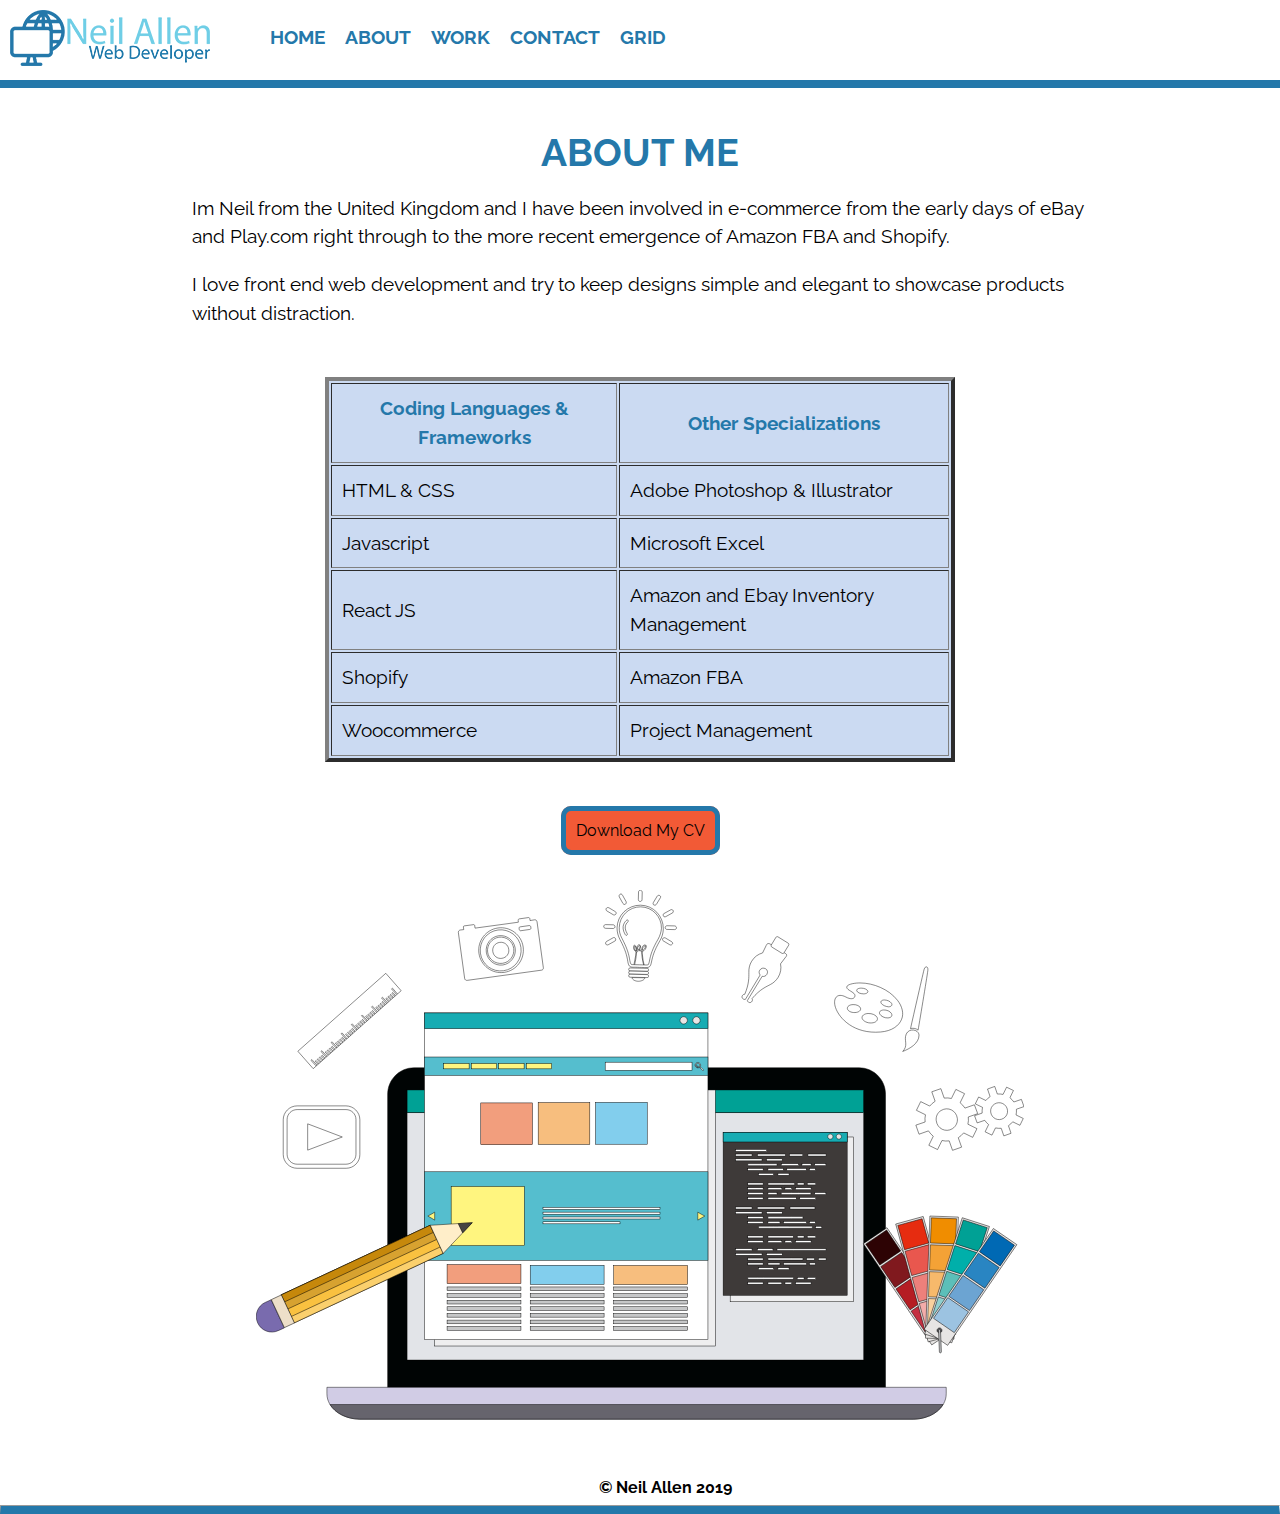
==== about.html @ 9dfbb371 "Initial commit" ====
<!DOCTYPE html>
<html lang="en">

<head>
    <meta charset="UTF-8" />
    <meta name="viewport" content="width=device-width, initial-scale=1.0" />
    <meta http-equiv="X-UA-Compatible" content="ie=edge" />
    <link rel="icon" type="image/png" href="img/favicon-32x32.png" sizes="32x32" />
    <link rel="stylesheet" href="css/normalize.css">
    <link rel="stylesheet" href="css/animate.css">
    <link href="https://fonts.googleapis.com/css?family=Raleway" rel="stylesheet">
    <link rel="stylesheet" href="https://use.fontawesome.com/releases/v5.8.1/css/all.css" integrity="sha384-50oBUHEmvpQ+1lW4y57PTFmhCaXp0ML5d60M1M7uH2+nqUivzIebhndOJK28anvf" crossorigin="anonymous">
    <!-- <link rel="stylesheet" href="css/style2.css"> -->
    <link rel="stylesheet" href="css/style.production.css">
    <link rel="stylesheet" href="css/responsive.css">
    <link rel="stylesheet" href="css/animations.css">
    <title>Neil Allen Web Developer</title>
</head>

<body>
    <header>
        <nav class="navbar">
            <a role="link" href="index.html">
                <!-- ADD LOGO HERE-->
                <img id="logo" src="img/logo.png" alt="logo showing Neil Allen Web Developer in Text">
            </a>
            <ul class="container" role="menubar">
                <li role="presentation" class="right-nav"><a role="link" href="index.html">Home</a></li>
                <li role="presentation" class="right-nav"><a role="link" href="about.html">About</a></li>
                <li role="presentation" class="right-nav"><a role="link" href="work.html">Work</a></li>
                <li role="presentation" class="right-nav"><a role="link" href="contact.html">Contact</a></li>
                <li role="presentation" class="right-nav"><a role="link" href="grid.html">Grid</a></li> 
            </ul>
        </nav>
    </header>
    <main>
        <div class="about">
            <h1 class="animated jackInTheBox">ABOUT ME</h1>
            <p>Im Neil from the United Kingdom and I have been involved in e-commerce from the early days of eBay and Play.com right through to the more recent emergence of Amazon FBA and Shopify.</p>
            <p>I love front end web development and try to keep designs simple and elegant to showcase products without distraction.</p>
        </div>
        </div>
        <div class="skillList">
            <div class="table animated fadeInRight">
                <table width="50%" cellspacing="2" cellpadding="10px" border="4" align="center" bgcolor="#cbdaf2">
                    <thead>
                        <tr>
                            <th>Coding Languages & Frameworks</th>
                            <th>Other Specializations</th>
                        </tr>
                    </thead>
                    <tbody>
                        <tr>
                            <td>HTML & CSS</td>
                            <td>Adobe Photoshop & Illustrator</td>
                        </tr>
                        <tr>
                            <td>Javascript</td>
                            <td>Microsoft Excel</td>
                        </tr>
                        <tr>
                            <td>React JS</td>
                            <td>Amazon and Ebay Inventory Management</td>
                        </tr>
                        <tr>
                            <td>Shopify</td>
                            <td> Amazon FBA </td>
                        </tr>
                        <tr>
                            <td>Woocommerce</td>
                            <td>Project Management</td>
                        </tr>
                    </tbody>
                </table>
            </div>
            <div class="pdf">
                <a href="files/cv.pdf" class="button" download> Download My CV</a>
            </div>
            <?xml version="1.0" encoding="utf-8"?>
            <div class="animation-graphic">
                <!-- Generator: Adobe Illustrator 22.1.0, SVG Export Plug-In . SVG Version: 6.00 Build 0)  -->
                <svg version="1.1" xmlns="http://www.w3.org/2000/svg" xmlns:xlink="http://www.w3.org/1999/xlink" x="0px" y="0px" viewBox="0 0 414.8 291" style="enable-background:new 0 0 414.8 291;" xml:space="preserve">
                    <style type="text/css">
                    .st0 {
                        display: none;
                    }

                    .st1 {
                        fill-rule: evenodd;
                        clip-rule: evenodd;
                        fill: #000404;
                        stroke: #000000;
                        stroke-width: 0.25;
                        stroke-miterlimit: 10;
                    }

                    .st2 {
                        fill-rule: evenodd;
                        clip-rule: evenodd;
                        fill: #D1CCE5;
                        stroke: #000000;
                        stroke-width: 0.25;
                        stroke-miterlimit: 10;
                    }

                    .st3 {
                        fill-rule: evenodd;
                        clip-rule: evenodd;
                        fill: #E2E4E8;
                        stroke: #000000;
                        stroke-width: 0.25;
                        stroke-miterlimit: 10;
                    }

                    .st4 {
                        fill-rule: evenodd;
                        clip-rule: evenodd;
                        fill: #EEEEEF;
                        stroke: #000000;
                        stroke-width: 0.25;
                        stroke-miterlimit: 10;
                    }

                    .st5 {
                        fill-rule: evenodd;
                        clip-rule: evenodd;
                        fill: #00A195;
                        stroke: #000000;
                        stroke-width: 0.25;
                        stroke-miterlimit: 10;
                    }

                    .st6 {
                        fill-rule: evenodd;
                        clip-rule: evenodd;
                        fill: #535671;
                        stroke: #000000;
                        stroke-width: 0.25;
                        stroke-miterlimit: 10;
                    }

                    .st7 {
                        fill-rule: evenodd;
                        clip-rule: evenodd;
                        fill: #66646D;
                        stroke: #000000;
                        stroke-width: 0.25;
                        stroke-miterlimit: 10;
                    }

                    .st8 {
                        fill-rule: evenodd;
                        clip-rule: evenodd;
                        fill: #3E3A39;
                        stroke: #000000;
                        stroke-width: 0.25;
                        stroke-miterlimit: 10;
                    }

                    .st9 {
                        fill-rule: evenodd;
                        clip-rule: evenodd;
                        fill: #FFFFFF;
                        stroke: #000000;
                        stroke-width: 0.25;
                        stroke-miterlimit: 10;
                    }

                    .st10 {
                        fill-rule: evenodd;
                        clip-rule: evenodd;
                        fill: #17ACB3;
                        stroke: #000000;
                        stroke-width: 0.25;
                        stroke-miterlimit: 10;
                    }

                    .st11 {
                        fill-rule: evenodd;
                        clip-rule: evenodd;
                        fill: #E7E5E4;
                        stroke: #000000;
                        stroke-width: 0.25;
                        stroke-miterlimit: 10;
                    }

                    .st12 {
                        fill-rule: evenodd;
                        clip-rule: evenodd;
                        fill: #55BECE;
                        stroke: #000000;
                        stroke-width: 0.25;
                        stroke-miterlimit: 10;
                    }

                    .st13 {
                        fill-rule: evenodd;
                        clip-rule: evenodd;
                        fill: #FFF57F;
                        stroke: #000000;
                        stroke-width: 0.25;
                        stroke-miterlimit: 10;
                    }

                    .st14 {
                        fill-rule: evenodd;
                        clip-rule: evenodd;
                        fill: #F29E7D;
                        stroke: #000000;
                        stroke-width: 0.25;
                        stroke-miterlimit: 10;
                    }

                    .st15 {
                        fill-rule: evenodd;
                        clip-rule: evenodd;
                        fill: #F7BE7E;
                        stroke: #000000;
                        stroke-width: 0.25;
                        stroke-miterlimit: 10;
                    }

                    .st16 {
                        fill-rule: evenodd;
                        clip-rule: evenodd;
                        fill: #82CEED;
                        stroke: #000000;
                        stroke-width: 0.25;
                        stroke-miterlimit: 10;
                    }

                    .st17 {
                        fill-rule: evenodd;
                        clip-rule: evenodd;
                        fill: #C6C7C8;
                        stroke: #000000;
                        stroke-width: 0.25;
                        stroke-miterlimit: 10;
                    }

                    .st18 {
                        fill-rule: evenodd;
                        clip-rule: evenodd;
                        fill: #C42F41;
                        stroke: #000000;
                        stroke-width: 0.25;
                        stroke-miterlimit: 10;
                    }

                    .st19 {
                        fill-rule: evenodd;
                        clip-rule: evenodd;
                        fill: #B51D23;
                        stroke: #000000;
                        stroke-width: 0.25;
                        stroke-miterlimit: 10;
                    }

                    .st20 {
                        fill-rule: evenodd;
                        clip-rule: evenodd;
                        fill: #80191E;
                        stroke: #000000;
                        stroke-width: 0.25;
                        stroke-miterlimit: 10;
                    }

                    .st21 {
                        fill-rule: evenodd;
                        clip-rule: evenodd;
                        fill: #2D0304;
                        stroke: #000000;
                        stroke-width: 0.25;
                        stroke-miterlimit: 10;
                    }

                    .st22 {
                        fill-rule: evenodd;
                        clip-rule: evenodd;
                        fill: #F3ACA9;
                        stroke: #000000;
                        stroke-width: 0.25;
                        stroke-miterlimit: 10;
                    }

                    .st23 {
                        fill-rule: evenodd;
                        clip-rule: evenodd;
                        fill: #ED807B;
                        stroke: #000000;
                        stroke-width: 0.25;
                        stroke-miterlimit: 10;
                    }

                    .st24 {
                        fill-rule: evenodd;
                        clip-rule: evenodd;
                        fill: #E9574E;
                        stroke: #000000;
                        stroke-width: 0.25;
                        stroke-miterlimit: 10;
                    }

                    .st25 {
                        fill-rule: evenodd;
                        clip-rule: evenodd;
                        fill: #E62C10;
                        stroke: #000000;
                        stroke-width: 0.25;
                        stroke-miterlimit: 10;
                    }

                    .st26 {
                        fill-rule: evenodd;
                        clip-rule: evenodd;
                        fill: #F9D19E;
                        stroke: #000000;
                        stroke-width: 0.25;
                        stroke-miterlimit: 10;
                    }

                    .st27 {
                        fill-rule: evenodd;
                        clip-rule: evenodd;
                        fill: #F7B96B;
                        stroke: #000000;
                        stroke-width: 0.25;
                        stroke-miterlimit: 10;
                    }

                    .st28 {
                        fill-rule: evenodd;
                        clip-rule: evenodd;
                        fill: #F4A236;
                        stroke: #000000;
                        stroke-width: 0.25;
                        stroke-miterlimit: 10;
                    }

                    .st29 {
                        fill-rule: evenodd;
                        clip-rule: evenodd;
                        fill: #F08D00;
                        stroke: #000000;
                        stroke-width: 0.25;
                        stroke-miterlimit: 10;
                    }

                    .st30 {
                        fill-rule: evenodd;
                        clip-rule: evenodd;
                        fill: #90D0D0;
                        stroke: #000000;
                        stroke-width: 0.25;
                        stroke-miterlimit: 10;
                    }

                    .st31 {
                        fill-rule: evenodd;
                        clip-rule: evenodd;
                        fill: #5CBFB9;
                        stroke: #000000;
                        stroke-width: 0.25;
                        stroke-miterlimit: 10;
                    }

                    .st32 {
                        fill-rule: evenodd;
                        clip-rule: evenodd;
                        fill: #00AFAA;
                        stroke: #000000;
                        stroke-width: 0.25;
                        stroke-miterlimit: 10;
                    }

                    .st33 {
                        fill-rule: evenodd;
                        clip-rule: evenodd;
                        fill: #9CC3E1;
                        stroke: #000000;
                        stroke-width: 0.25;
                        stroke-miterlimit: 10;
                    }

                    .st34 {
                        fill-rule: evenodd;
                        clip-rule: evenodd;
                        fill: #6CA4D2;
                        stroke: #000000;
                        stroke-width: 0.25;
                        stroke-miterlimit: 10;
                    }

                    .st35 {
                        fill-rule: evenodd;
                        clip-rule: evenodd;
                        fill: #2985C2;
                        stroke: #000000;
                        stroke-width: 0.25;
                        stroke-miterlimit: 10;
                    }

                    .st36 {
                        fill-rule: evenodd;
                        clip-rule: evenodd;
                        fill: #0069B4;
                        stroke: #000000;
                        stroke-width: 0.25;
                        stroke-miterlimit: 10;
                    }

                    .st37 {
                        fill-rule: evenodd;
                        clip-rule: evenodd;
                        fill: #505054;
                        stroke: #000000;
                        stroke-width: 0.25;
                        stroke-miterlimit: 10;
                    }

                    .st38 {
                        fill-rule: evenodd;
                        clip-rule: evenodd;
                        fill: #B9BABC;
                        stroke: #000000;
                        stroke-width: 0.25;
                        stroke-miterlimit: 10;
                    }

                    .st39 {
                        fill-rule: evenodd;
                        clip-rule: evenodd;
                        fill: #F9C140;
                        stroke: #000000;
                        stroke-width: 0.25;
                        stroke-miterlimit: 10;
                    }

                    .st40 {
                        fill-rule: evenodd;
                        clip-rule: evenodd;
                        fill: #FBD06D;
                        stroke: #000000;
                        stroke-width: 0.25;
                        stroke-miterlimit: 10;
                    }

                    .st41 {
                        fill-rule: evenodd;
                        clip-rule: evenodd;
                        fill: #D7A230;
                        stroke: #000000;
                        stroke-width: 0.25;
                        stroke-miterlimit: 10;
                    }

                    .st42 {
                        fill-rule: evenodd;
                        clip-rule: evenodd;
                        fill: #C6880B;
                        stroke: #000000;
                        stroke-width: 0.25;
                        stroke-miterlimit: 10;
                    }

                    .st43 {
                        fill-rule: evenodd;
                        clip-rule: evenodd;
                        fill: #FFEEC9;
                        stroke: #000000;
                        stroke-width: 0.25;
                        stroke-miterlimit: 10;
                    }

                    .st44 {
                        fill-rule: evenodd;
                        clip-rule: evenodd;
                        fill: #464442;
                        stroke: #000000;
                        stroke-width: 0.25;
                        stroke-miterlimit: 10;
                    }

                    .st45 {
                        fill-rule: evenodd;
                        clip-rule: evenodd;
                        fill: #796BAE;
                        stroke: #000000;
                        stroke-width: 0.25;
                        stroke-miterlimit: 10;
                    }

                    .st46 {
                        fill-rule: evenodd;
                        clip-rule: evenodd;
                        fill: #EDDFC9;
                        stroke: #000000;
                        stroke-width: 0.25;
                        stroke-miterlimit: 10;
                    }
                    </style>
                    <g id="BACKGROUND" class="st0">
                    </g>
                    <g id="OBJECTS">
                        <g>
                            <path class="st1" d="M340,269.7c0,7.9-6.4,14.3-14.3,14.3H85.4c-7.9,0-14.3-6.4-14.3-14.3V110.3c0-7.9,6.4-14.3,14.3-14.3h240.3
            c7.9,0,14.3,6.4,14.3,14.3V269.7z" />
                            <path class="st2" d="M38.3,268.6v3.5c0,7.6,8,13.7,17.8,13.7H355c9.8,0,17.8-6.1,17.8-13.7v-3.5H38.3z" />
                            <polygon class="st3" points="81.6,108 81.6,253.9 328.2,253.9 328.2,120.2 81.6,120.2         " />
                            <rect x="256.1" y="133.4" class="st4" width="66.7" height="89" />
                            <rect x="81.6" y="108" class="st5" width="246.6" height="12.2" />
                            <rect x="96.5" y="108" class="st4" width="151.6" height="138.3" />
                            <path class="st6" d="M56,290.9L56,290.9L56,290.9L56,290.9L56,290.9L56,290.9z" />
                            <path class="st7" d="M371.1,277.9H40c2.8,4.6,8.9,7.8,16,7.9h0c0,0,0.1,0,0.1,0H355c0,0,0,0,0,0c0,0,0,0,0.1,0c0,0,0,0,0,0
            c0,0,0,0,0,0c0,0,0,0,0.1,0c0,0,0,0,0,0c0,0,0,0,0,0c0,0,0,0,0,0c3,0,5.7-0.6,8.2-1.7c0,0,0,0,0,0c0,0,0,0,0,0c0,0,0,0,0,0
            c0,0,0.1,0,0.1,0c0,0,0,0,0,0c0,0,0,0,0,0c0,0,0,0,0,0c0,0,0,0,0,0c0,0,0,0,0.1,0c0,0,0,0,0,0c0,0,0,0,0.1,0c0,0,0,0,0,0
            C367,282.6,369.6,280.5,371.1,277.9z" />
                            <rect x="252.3" y="130.9" class="st8" width="67" height="88" />
                            <g id="code">
                                <rect id="code76" x="259" y="140.1" class="st9" width="16.8" height="1.1" />
                                <rect id="code75" x="259" y="142.6" class="st9" width="8.9" height="1.1" />
                                <rect id="code74" x="259" y="145.2" class="st9" width="14.3" height="1.1" />
                                <rect id="code73" x="265.6" y="150.4" class="st9" width="8.3" height="1.1" />
                                <rect id="code72" x="271.4" y="153" class="st9" width="8.1" height="1.1" />
                                <rect id="code71" x="270.8" y="142.6" class="st9" width="15.1" height="1.1" />
                                <rect id="code70" x="288.1" y="142.6" class="st9" width="7.2" height="1.1" />
                                <rect id="code69" x="298.1" y="142.6" class="st9" width="9.8" height="1.1" />
                                <rect id="code68" x="275.7" y="145.2" class="st9" width="8.5" height="1.1" />
                                <polygon id="code67" class="st9" points="274,147.8 272.4,147.8 265.6,147.8 265.6,148.9 272.4,148.9 274,148.9 281.4,148.9 
                281.4,147.8             " />
                                <rect id="code66" x="276.5" y="150.4" class="st9" width="8.3" height="1.1" />
                                <rect id="code65" x="283.7" y="147.8" class="st9" width="9.3" height="1.1" />
                                <rect id="code64" x="294.9" y="147.8" class="st9" width="4.9" height="1.1" />
                                <rect id="code63" x="301.8" y="147.8" class="st9" width="6" height="1.1" />
                                <rect id="code62" x="286.7" y="150.4" class="st9" width="10.5" height="1.1" />
                                <rect id="code61" x="298.9" y="150.4" class="st9" width="3.2" height="1.1" />
                                <rect id="code60" x="281.9" y="153" class="st9" width="6" height="1.1" />
                                <rect id="code59" x="265.6" y="158.2" class="st9" width="8.3" height="1.1" />
                                <rect id="code58" x="265.6" y="160.8" class="st9" width="8.3" height="1.1" />
                                <rect id="code57" x="276.5" y="160.8" class="st9" width="7.5" height="1.1" />
                                <polygon id="code56" class="st9" points="284.9,158.2 283.7,158.2 276.5,158.2 276.5,159.3 283.7,159.3 284.9,159.3 290.9,159.3 
                290.9,158.2             " />
                                <rect id="code55" x="292.3" y="158.2" class="st9" width="3.7" height="1.1" />
                                <rect id="code54" x="297.7" y="158.2" class="st9" width="4.6" height="1.1" />
                                <rect id="code53" x="291.4" y="160.8" class="st9" width="8.4" height="1.1" />
                                <rect id="code52" x="265.6" y="163.4" class="st9" width="8.3" height="1.1" />
                                <rect id="code51" x="265.6" y="166" class="st9" width="8.3" height="1.1" />
                                <rect id="code50" x="276.5" y="163.4" class="st9" width="4.9" height="1.1" />
                                <rect id="code49" x="276.5" y="166" class="st9" width="15.3" height="1.1" />
                                <polygon id="code48" class="st9" points="293,163.4 289.2,163.4 283.7,163.4 283.7,164.5 289.2,164.5 293,164.5 299.7,164.5 
                299.7,163.4             " />
                                <rect id="code47" x="301.8" y="163.4" class="st9" width="6" height="1.1" />
                                <rect id="code46" x="293.7" y="166" class="st9" width="8.6" height="1.1" />
                                <rect id="code45" x="285.7" y="160.8" class="st9" width="3.6" height="1.1" />
                                <rect id="code44" x="259" y="171.2" class="st9" width="8.9" height="1.1" />
                                <rect id="code43" x="259" y="173.8" class="st9" width="14.3" height="1.1" />
                                <rect id="code42" x="265.6" y="176.4" class="st9" width="8.3" height="1.1" />
                                <rect id="code41" x="265.6" y="179" class="st9" width="8.3" height="1.1" />
                                <polygon id="code40" class="st9" points="283,171.2 281.4,171.2 270.8,171.2 270.8,172.3 281.4,172.3 283,172.3 285.6,172.3 
                285.6,171.2             " />
                                <rect id="code39" x="288.4" y="171.2" class="st9" width="13.5" height="1.1" />
                                <rect id="code38" x="275.7" y="173.8" class="st9" width="8.5" height="1.1" />
                                <rect id="code37" x="276.5" y="179" class="st9" width="6.5" height="1.1" />
                                <polygon id="code36" class="st9" points="289.4,176.4 288.4,176.4 276.5,176.4 276.5,177.5 288.4,177.5 289.4,177.5 295.4,177.5 
                295.4,176.4             " />
                                <rect id="code35" x="284.9" y="179" class="st9" width="12.4" height="1.1" />
                                <rect id="code34" x="298.9" y="179" class="st9" width="3.2" height="1.1" />
                                <rect id="code33" x="281.9" y="181.6" class="st9" width="6" height="1.1" />
                                <polygon id="code32" class="st9" points="279.6,181.6 277.4,181.6 271.4,181.6 271.4,182.7 277.4,182.7 279.6,182.7 300.5,182.7 
                300.5,181.6             " />
                                <rect id="code31" x="302.2" y="181.6" class="st9" width="3.4" height="1.1" />
                                <rect id="code30" x="265.6" y="186.8" class="st9" width="8.3" height="1.1" />
                                <rect id="code29" x="265.6" y="189.4" class="st9" width="8.3" height="1.1" />
                                <rect id="code28" x="276.5" y="186.8" class="st9" width="13.7" height="1.1" />
                                <rect id="code27" x="276.5" y="189.4" class="st9" width="7.5" height="1.1" />
                                <rect id="code26" x="292.3" y="186.8" class="st9" width="3.7" height="1.1" />
                                <rect id="code25" x="297.7" y="186.8" class="st9" width="4.6" height="1.1" />
                                <rect id="code24" x="291.4" y="189.4" class="st9" width="8.4" height="1.1" />
                                <rect id="code23" x="285.7" y="189.4" class="st9" width="3.6" height="1.1" />
                                <rect id="code22" x="259" y="193.7" class="st9" width="8.9" height="1.1" />
                                <rect id="code21" x="259" y="196.2" class="st9" width="14.3" height="1.1" />
                                <rect id="code20" x="265.6" y="198.8" class="st9" width="8.3" height="1.1" />
                                <rect id="code19" x="265.6" y="201.4" class="st9" width="8.3" height="1.1" />
                                <rect id="code18" x="271.4" y="204" class="st9" width="8.1" height="1.1" />
                                <rect id="code17" x="270.8" y="193.7" class="st9" width="8.4" height="1.1" />
                                <polygon id="code16" class="st9" points="290.2,193.7 288.4,193.7 281.4,193.7 281.4,194.7 288.4,194.7 290.2,194.7 307.9,194.7 
                307.9,193.7             " />
                                <rect id="code15" x="275.7" y="196.2" class="st9" width="8.5" height="1.1" />
                                <rect id="code14" x="276.5" y="201.4" class="st9" width="6.5" height="1.1" />
                                <polygon id="code13" class="st9" points="289.2,198.8 288.4,198.8 276.5,198.8 276.5,199.9 288.4,199.9 289.2,199.9 295.4,199.9 
                295.4,198.8             " />
                                <rect id="code12" x="297.3" y="198.8" class="st9" width="4.3" height="1.1" />
                                <rect id="code11" x="303.7" y="198.8" class="st9" width="4.2" height="1.1" />
                                <rect id="code10" x="284.9" y="201.4" class="st9" width="12.4" height="1.1" />
                                <rect id="code9" x="298.9" y="201.4" class="st9" width="3.2" height="1.1" />
                                <rect id="code8" x="281.9" y="204" class="st9" width="6" height="1.1" />
                                <rect id="code7" x="265.6" y="211.8" class="st9" width="8.3" height="1.1" />
                                <polygon id="code6" class="st9" points="274,209.2 271,209.2 265.6,209.2 265.6,210.3 271,210.3 274,210.3 290.3,210.3 
                290.3,209.2             " />
                                <rect id="code5" x="276.5" y="211.8" class="st9" width="7.5" height="1.1" />
                                <rect id="code4" x="292.3" y="209.2" class="st9" width="3.7" height="1.1" />
                                <rect id="code3" x="297.7" y="209.2" class="st9" width="4.6" height="1.1" />
                                <rect id="code2" x="291.4" y="211.8" class="st9" width="8.4" height="1.1" />
                                <rect id="code1" x="285.7" y="211.8" class="st9" width="3.6" height="1.1" />
                            </g>
                            <rect x="252.3" y="130.9" class="st10" width="67" height="5.2" />
                            <path id="small-circle-2" class="st11" d="M316.2,133.2c0,0.8-0.6,1.4-1.4,1.4c-0.8,0-1.4-0.6-1.4-1.4c0-0.8,0.6-1.4,1.4-1.4
            C315.5,131.8,316.2,132.4,316.2,133.2z" />
                            <path id="small-circle-1" class="st11" d="M311.6,133.2c0,0.8-0.6,1.4-1.4,1.4c-0.8,0-1.4-0.6-1.4-1.4c0-0.8,0.6-1.4,1.4-1.4
            C311,131.8,311.6,132.4,311.6,133.2z" />
                            <g id="ui-page">
                                <rect x="91" y="66.4" class="st9" width="153.1" height="176.5" />
                                <rect x="91" y="66.4" class="st10" width="153.1" height="8.5" />
                                <path class="st11" d="M239.9,70.4c0,1.1-0.9,2-2,2c-1.1,0-2-0.9-2-2c0-1.1,0.9-2,2-2C238.9,68.4,239.9,69.3,239.9,70.4z" />
                                <path class="st11" d="M233,70.4c0,1.1-0.9,2-2,2c-1.1,0-2-0.9-2-2c0-1.1,0.9-2,2-2C232.1,68.4,233,69.3,233,70.4z" />
                                <rect x="91" y="90.2" class="st12" width="153.1" height="9.9" />
                                <rect x="188.6" y="93" class="st9" width="46.9" height="4.4" />
                                <g>
                                    <rect x="101.4" y="93.7" class="st13" width="13.7" height="2.9" />
                                    <rect x="116.3" y="93.7" class="st13" width="13.7" height="2.9" />
                                    <rect x="131.1" y="93.7" class="st13" width="13.7" height="2.9" />
                                    <rect x="146" y="93.7" class="st13" width="13.7" height="2.9" />
                                </g>
                                <rect x="121.4" y="115" class="st14" width="27.9" height="22.6" />
                                <path class="st9" d="M238.6,93.6c-0.6,0-1.1,0.5-1.1,1.1c0,0.6,0.5,1.1,1.1,1.1c0.6,0,1.1-0.5,1.1-1.1
                C239.7,94,239.2,93.6,238.6,93.6L238.6,93.6z M237.6,93.6L237.6,93.6c0.6-0.6,1.5-0.6,2.1,0c0.6,0.6,0.6,1.5,0,2
                c-0.6,0.6-1.5,0.6-2.1,0C237,95.1,237,94.2,237.6,93.6z" />
                                <path class="st9" d="M239.9,96.2l-0.3-0.3c0.1,0,0.1-0.1,0.2-0.1c0.1-0.1,0.1-0.1,0.2-0.2l0.3,0.3L239.9,96.2z" />
                                <path class="st9" d="M241.6,97.1c0.1,0.1,0.1,0.3,0,0.4c-0.1,0.1-0.3,0.1-0.4,0l-1.3-1.3l0.4-0.4L241.6,97.1z" />
                                <path class="st9" d="M238.5,95.5c0.1,0,0.2,0,0.3-0.1h0c0.1,0,0.1-0.1,0.1-0.1c0,0-0.1-0.1-0.1-0.1c-0.1,0-0.2,0-0.2,0
                c-0.2,0-0.4-0.1-0.5-0.3c0-0.1-0.1-0.1-0.1-0.1c0,0-0.1,0.1-0.1,0.1C238,95.4,238.2,95.5,238.5,95.5L238.5,95.5z" />
                                <rect x="152.4" y="114.8" class="st15" width="27.9" height="22.6" />
                                <rect x="183.4" y="114.7" class="st16" width="27.9" height="22.6" />
                                <rect x="103.2" y="214.4" class="st17" width="39.9" height="2" />
                                <rect x="103.2" y="218" class="st17" width="39.9" height="2" />
                                <rect x="103.2" y="221.6" class="st17" width="39.9" height="2" />
                                <rect x="103.2" y="225.1" class="st17" width="39.9" height="2" />
                                <rect x="103.2" y="228.7" class="st17" width="39.9" height="2" />
                                <rect x="103.2" y="232.3" class="st17" width="39.9" height="2" />
                                <rect x="103.2" y="235.8" class="st17" width="39.9" height="2" />
                                <rect x="148.1" y="214.4" class="st17" width="39.9" height="2" />
                                <rect x="148.1" y="218" class="st17" width="39.9" height="2" />
                                <rect x="148.1" y="221.6" class="st17" width="39.9" height="2" />
                                <rect x="148.1" y="225.1" class="st17" width="39.9" height="2" />
                                <rect x="148.1" y="228.7" class="st17" width="39.9" height="2" />
                                <rect x="148.1" y="232.3" class="st17" width="39.9" height="2" />
                                <rect x="148.1" y="235.8" class="st17" width="39.9" height="2" />
                                <rect x="193.2" y="214.4" class="st17" width="39.9" height="2" />
                                <rect x="193.2" y="218" class="st17" width="39.9" height="2" />
                                <rect x="193.2" y="221.6" class="st17" width="39.9" height="2" />
                                <rect x="193.2" y="225.1" class="st17" width="39.9" height="2" />
                                <rect x="193.2" y="228.7" class="st17" width="39.9" height="2" />
                                <rect x="193.2" y="232.3" class="st17" width="39.9" height="2" />
                                <rect x="193.2" y="235.8" class="st17" width="39.9" height="2" />
                                <rect x="91" y="152.2" class="st12" width="153.1" height="47.8" />
                                <rect x="105.4" y="160.1" class="st13" width="39.5" height="32" />
                                <rect x="155" y="171.4" class="st9" width="63.2" height="1.1" />
                                <rect x="155" y="174" class="st9" width="63.2" height="1.1" />
                                <rect x="155" y="176.6" class="st9" width="63.2" height="1.1" />
                                <rect x="155" y="179.2" class="st9" width="41.6" height="1.1" />
                                <g>
                                    <polygon class="st13" points="92.8,176.1 94.7,175.1 96.5,174 96.5,176.1 96.5,178.3 94.7,177.2               " />
                                    <polygon class="st13" points="242.4,176.1 240.5,175.1 238.6,174 238.6,176.1 238.6,178.3 240.5,177.2                 " />
                                </g>
                                <rect x="103.2" y="202.3" class="st14" width="39.9" height="10.3" />
                                <rect x="148.1" y="202.7" class="st16" width="39.9" height="10.3" />
                                <rect x="193.2" y="202.8" class="st15" width="39.9" height="10.3" />
                            </g>
                            <g id="colour-swatch">
                                <g>
                                    <g>
                                        <rect x="345.2" y="181" transform="matrix(0.8285 -0.56 0.56 0.8285 -59.3389 234.369)" class="st11" width="15.4" height="66" />
                                        <g>
                                            <rect x="356.5" y="222.5" transform="matrix(0.8287 -0.5597 0.5597 0.8287 -66.1343 242.6408)" class="st18" width="13.6" height="13.6" />
                                            <rect x="348.3" y="210.5" transform="matrix(0.8285 -0.5599 0.5599 0.8285 -60.774 236.0988)" class="st19" width="13.6" height="13.6" />
                                            <rect x="340.1" y="198.4" transform="matrix(0.8284 -0.5601 0.5601 0.8284 -55.4113 229.557)" class="st20" width="13.6" height="13.6" />
                                            <rect x="332" y="186.3" transform="matrix(0.8285 -0.56 0.56 0.8285 -50.0583 222.8442)" class="st21" width="13.6" height="13.6" />
                                        </g>
                                    </g>
                                    <g>
                                        <rect x="354" y="177.2" transform="matrix(0.9641 -0.2656 0.2656 0.9641 -42.8433 103.6119)" class="st11" width="15.4" height="66" />
                                        <g>
                                            <rect x="359.8" y="221.2" transform="matrix(0.9641 -0.2656 0.2656 0.9641 -47.3967 105.5656)" class="st22" width="13.6" height="13.6" />
                                            <rect x="355.9" y="207.2" transform="matrix(0.9641 -0.2657 0.2657 0.9641 -43.8156 104.0665)" class="st23" width="13.6" height="13.6" />
                                            <rect x="352.1" y="193.1" transform="matrix(0.9641 -0.2656 0.2656 0.9641 -40.2156 102.496)" class="st24" width="13.6" height="13.6" />
                                            <rect x="348.2" y="179.1" transform="matrix(0.9641 -0.2656 0.2656 0.9641 -36.6294 100.9807)" class="st25" width="13.6" height="13.6" />
                                        </g>
                                    </g>
                                    <g>
                                        <rect x="337.4" y="201.6" transform="matrix(3.627434e-02 -0.9993 0.9993 3.627434e-02 147.8794 571.9003)" class="st11" width="66" height="15.4" />
                                        <g>
                                            <rect x="363" y="220.9" transform="matrix(3.594666e-02 -0.9994 0.9994 3.594666e-02 128.9233 589.0901)" class="st26" width="13.6" height="13.6" />
                                            <rect x="363.5" y="206.3" transform="matrix(3.594771e-02 -0.9994 0.9994 3.594771e-02 143.9723 575.5859)" class="st27" width="13.6" height="13.6" />
                                            <rect x="364" y="191.8" transform="matrix(3.608723e-02 -0.9993 0.9993 3.608723e-02 158.9711 562.0486)" class="st28" width="13.6" height="13.6" />
                                            <rect x="364.5" y="177.2" transform="matrix(3.598404e-02 -0.9994 0.9994 3.598404e-02 174.0578 548.5659)" class="st29" width="13.6" height="13.6" />
                                        </g>
                                    </g>
                                    <g>
                                        <rect x="345.6" y="203.1" transform="matrix(0.3078 -0.9515 0.9515 0.3078 61.5263 506.1366)" class="st11" width="66" height="15.4" />
                                        <g>
                                            <rect x="366.1" y="221.5" transform="matrix(0.308 -0.9514 0.9514 0.308 40.8308 512.8223)" class="st30" width="13.6" height="13.6" />
                                            <rect x="370.6" y="207.7" transform="matrix(0.308 -0.9514 0.9514 0.308 57.1128 507.4981)" class="st31" width="13.6" height="13.6" />
                                            <rect x="375.1" y="193.8" transform="matrix(0.3077 -0.9515 0.9515 0.3077 73.4717 502.2506)" class="st32" width="13.6" height="13.6" />
                                            <rect x="379.6" y="180" transform="matrix(0.3079 -0.9514 0.9514 0.3079 89.6945 496.8626)" class="st5" width="13.6" height="13.6" />
                                        </g>
                                    </g>
                                    <g>
                                        <rect x="352.9" y="206.7" transform="matrix(0.5666 -0.824 0.824 0.5666 -9.4098 410.8881)" class="st11" width="66" height="15.4" />
                                        <g>
                                            <rect x="368.6" y="222.8" transform="matrix(0.5667 -0.8239 0.8239 0.5667 -26.5098 408.7791)" class="st33" width="13.6" height="13.6" />
                                            <rect x="376.8" y="210.8" transform="matrix(0.5667 -0.8239 0.8239 0.5667 -13.0444 410.3927)" class="st34" width="13.6" height="13.6" />
                                            <rect x="385.1" y="198.8" transform="matrix(0.5666 -0.824 0.824 0.5666 0.448 412.052)" class="st35" width="13.6" height="13.6" />
                                            <rect x="393.4" y="186.8" transform="matrix(0.5667 -0.8239 0.8239 0.5667 13.881 413.5965)" class="st36" width="13.6" height="13.6" />
                                        </g>
                                    </g>
                                </g>
                                <path class="st37" d="M369.1,236.5c0.7,0,1.4,0.5,1.4,1.3c0,0.7-0.5,1.4-1.3,1.4c-0.7,0-1.4-0.5-1.4-1.3
                C367.8,237.2,368.4,236.6,369.1,236.5z" />
                                <path class="st38" d="M369.1,237.3c0.3,0,0.6,0.2,0.6,0.5l0.5,11.6c0,0.3-0.2,0.6-0.5,0.6c-0.3,0-0.6-0.2-0.6-0.5l-0.5-11.6
                C368.6,237.6,368.8,237.3,369.1,237.3z" />
                            </g>
                            <g id="large-pencil">
                                <rect x="13" y="199.1" transform="matrix(0.9061 -0.4231 0.4231 0.9061 -82.3947 43.7588)" class="st39" width="88.8" height="16.7" />
                                <rect x="15.7" y="211.4" transform="matrix(0.9061 -0.423 0.423 0.9061 -84.6064 45.4578)" class="st40" width="88.8" height="3.8" />
                                <rect x="11.2" y="199.5" transform="matrix(0.9061 -0.4231 0.4231 0.9061 -80.9654 42.6609)" class="st41" width="88.8" height="8.4" />
                                <rect x="10.3" y="199.7" transform="matrix(0.906 -0.4232 0.4232 0.906 -80.2537 42.1145)" class="st42" width="88.8" height="4.2" />
                                <polygon class="st43" points="116.8,179.7 101.1,196.3 94.1,181.1            " />
                                <polygon class="st44" points="116.8,179.7 111.6,185.2 109.2,180.2           " />
                                <path class="st45" d="M0.9,233.8l0.1,0.2c1.9,4.1,6.9,5.9,11,4l3.3-1.5l-7.1-15.2l-3.3,1.5C0.8,224.7-1,229.6,0.9,233.8z" />
                                <rect x="11.5" y="219.2" transform="matrix(0.9061 -0.4232 0.4232 0.9061 -94.9234 27.49)" class="st46" width="6" height="16.7" />
                            </g>
                            <g id="light-bulb">
                                <g>
                                    <path class="st9" d="M211.3,42.3l-9.3-0.2c-0.4,0-0.7,0.2-0.7,0.6l0,0.4c0,0.3,0.3,0.6,0.7,0.6l9.3,0.2c0.4,0,0.7-0.2,0.7-0.6
                    l0-0.4C212,42.5,211.7,42.3,211.3,42.3z" />
                                    <path class="st9" d="M211.3,44l-9.3-0.2c-0.4,0-0.7,0.2-0.7,0.6l0,0.4c0,0.3,0.3,0.6,0.7,0.6l9.3,0.2c0.4,0,0.7-0.2,0.7-0.6
                    l0-0.4C212,44.3,211.7,44,211.3,44z" />
                                    <path class="st9" d="M211.3,45.7l-9.3-0.2c-0.4,0-0.7,0.2-0.7,0.6l0,0.4c0,0.3,0.3,0.6,0.7,0.6l9.3,0.2c0.4,0,0.7-0.2,0.7-0.6
                    l0-0.4C212,46,211.7,45.7,211.3,45.7z" />
                                    <path class="st9" d="M203.1,47.3l6.9,0.1c0,1.1-1.9,1.9-3.5,1.9C205,49.3,203.1,48.5,203.1,47.3z" />
                                </g>
                                <path class="st9" d="M205.3,32.9c-0.8-0.1-1.3-1.1-1-2.3c0.1-0.3,0.4-0.5,0.6-0.2c0.3,0.4,0.3,0.9,0.4,1.4
                C205.2,32.2,205.3,32.6,205.3,32.9L205.3,32.9L205.3,32.9L205.3,32.9z M206.7,32.3L206.7,32.3c-0.1-0.1-0.3-0.2-0.4-0.3
                c-0.4-0.5-0.1-1.6,0.6-1.9c0.2-0.1,0.6-0.1,0.6,0.1c0.1,0.4-0.2,0.9-0.4,1.3C207,31.8,206.8,32.1,206.7,32.3L206.7,32.3
                L206.7,32.3L206.7,32.3z M208.6,32.5L208.6,32.5c0.1-0.6,0.2-1.1,0.5-1.6c0.2-0.4,0.6-0.7,1.1-0.8c0.1,0,0.3,0,0.3,0.1
                c0,0.2,0,0.3-0.1,0.5c-0.1,0.3-0.3,0.7-0.5,1C209.6,32.1,209.2,32.4,208.6,32.5L208.6,32.5L208.6,32.5L208.6,32.5z M208.3,33
                L208.3,33c0,0.6,0,1.3,0.1,1.9c0.1,1.1,0.2,2.3,0.5,3.4c0,0.2,0.1,0.5,0.1,0.7c0.1,0.6,0.3,1.3,0.5,1.9l0.2,0
                c-0.2-0.8-0.4-1.6-0.5-2.4c0-0.1,0-0.2-0.1-0.3c-0.2-1.3-0.4-2.6-0.5-3.9c0-0.4,0-0.8,0-1.3l0,0l0,0c0.3,0,0.7-0.1,1-0.3
                c0.5-0.3,0.9-1,1.1-1.6c0.1-0.4,0.2-1.1-0.3-1.4c-0.4-0.2-0.9,0.1-1.3,0.4c-0.3,0.3-0.5,0.7-0.6,1.1c-0.1,0.4-0.2,0.9-0.2,1.3
                l0,0l0,0l-0.1,0c-0.4,0-0.8,0-1.2-0.1l0,0l0,0c0.4-0.5,0.7-1.1,0.7-1.6c0-0.4-0.1-1-0.5-1.2c-0.5-0.2-1,0.2-1.2,0.7
                c-0.3,0.6-0.3,1.3,0.1,1.9c0.1,0.1,0.2,0.2,0.3,0.3l0,0l0,0c-0.3,0.3-0.6,0.4-0.9,0.4l0,0l0,0c0-0.8,0-1.6-0.3-2.3
                c-0.1-0.2-0.5-1-0.9-0.8c-0.5,0.3-0.3,1.4-0.2,1.9c0.1,0.6,0.4,1.3,1,1.5c0.1,0,0.1,0.1,0.2,0.1l0,0l0,0c0,0.6-0.1,1.2-0.2,1.9
                c-0.2,1.4-0.5,2.8-0.8,4.3c-0.1,0.4-0.2,0.9-0.2,1.3l0.3,0c0.1-0.5,0.2-1,0.3-1.4c0.2-1.1,0.5-2.2,0.6-3.3
                c0.1-0.9,0.2-1.8,0.2-2.7l0,0c0.4,0,0.7-0.1,1-0.4c0.1-0.1,0.2-0.2,0.3-0.3l0,0l0,0c0.3,0.1,0.6,0.2,0.9,0.2
                C207.9,33,208.1,33,208.3,33L208.3,33L208.3,33z" />
                                <g>
                                    <path class="st9" d="M207.7,8.2c-6.9-0.1-12.6,5.4-12.7,12.3c0,2.3,0.6,4.4,1.6,6.3c3,5.6,3.7,8.7,4.2,11.7
                    c0.4,2.5,0.9,3.1,2.8,3.2c0.8,0,2.1,0,3.5,0.1c1.4,0,2.7,0.1,3.5,0.1c1.9,0,2.5-0.5,3-3c0.6-3,1.4-6.1,4.6-11.6
                    c1.1-1.8,1.7-3.9,1.8-6.2C220.1,14,214.6,8.3,207.7,8.2L207.7,8.2z M217.2,26.5L217.2,26.5c-3.1,5.3-4.1,8.5-4.7,11.9
                    c-0.1,0.4-0.3,1.5-0.6,1.9c-0.1,0.1-0.4,0.2-1.2,0.2l-3.5-0.1l-3.5-0.1c-0.8,0-1.1-0.1-1.2-0.3c-0.3-0.4-0.5-1.5-0.6-1.9
                    c-0.5-3.4-1.4-6.6-4.3-12.1c-1-1.8-1.5-3.8-1.4-5.7c0.1-6.3,5.3-11.3,11.6-11.2c6.3,0.1,11.3,5.3,11.2,11.6
                    C218.8,22.8,218.2,24.7,217.2,26.5z" />
                                </g>
                                <path class="st9" d="M200.9,17.2c-0.5,0.4-2.8,2.5-0.4,6.4c0.2,0.3,0.1,0.6-0.2,0.8c-0.1,0.1-0.2,0.1-0.3,0.1
                c-0.2,0-0.4-0.1-0.5-0.3c-2.9-4.7,0.1-7.4,0.7-7.9c0.3-0.2,0.6-0.2,0.8,0.1C201.2,16.6,201.1,17,200.9,17.2z" />
                                <g>
                                    <path class="st9" d="M226.8,19.7c-0.2-0.2-0.4-0.3-0.7-0.3l-4.1-0.1c-0.3,0-0.5,0.1-0.7,0.3c-0.2,0.2-0.3,0.4-0.3,0.7
                    c0,0.3,0.1,0.5,0.3,0.7c0.2,0.2,0.4,0.3,0.7,0.3l4.1,0.1c0.3,0,0.5-0.1,0.7-0.3c0.2-0.2,0.3-0.4,0.3-0.7
                    C227.1,20.2,227,19.9,226.8,19.7z" />
                                    <path class="st9" d="M220.8,14.5c0.2,0,0.3,0,0.5-0.1l3.6-2c0.1,0,0.1-0.1,0.2-0.1c0,0,0,0,0,0c0.3-0.3,0.4-0.8,0.2-1.2
                    c-0.1-0.2-0.3-0.4-0.6-0.5c-0.3-0.1-0.5,0-0.7,0.1l-3.6,2c-0.1,0-0.1,0.1-0.2,0.1c-0.3,0.3-0.4,0.8-0.2,1.2
                    C220.1,14.3,220.4,14.5,220.8,14.5z" />
                                    <path class="st9" d="M218.1,3c-0.4-0.2-0.9-0.2-1.2,0.1c-0.1,0.1-0.1,0.1-0.2,0.2l-2.1,3.5c-0.3,0.5-0.1,1.1,0.3,1.3
                    c0.1,0.1,0.3,0.1,0.5,0.1c0.3,0,0.5-0.1,0.7-0.3c0.1-0.1,0.1-0.1,0.2-0.2l2.1-3.5C218.7,3.9,218.6,3.3,218.1,3z" />
                                    <path class="st9" d="M189.5,11.3l3.5,2.1c0.1,0.1,0.3,0.1,0.5,0.1c0.3,0,0.5-0.1,0.7-0.3c0.1-0.1,0.1-0.1,0.2-0.2
                    c0.3-0.5,0.1-1.1-0.3-1.3l-3.5-2.1c-0.4-0.2-0.9-0.2-1.2,0.1c-0.1,0.1-0.1,0.1-0.2,0.2C188.9,10.5,189.1,11.1,189.5,11.3z" />
                                    <path class="st9" d="M224.6,28l-3.5-2.1c-0.4-0.2-0.9-0.2-1.2,0.1c-0.1,0.1-0.1,0.1-0.2,0.2c-0.3,0.5-0.1,1.1,0.3,1.3l3.5,2.1
                    c0.1,0.1,0.3,0.1,0.5,0.1c0.3,0,0.5-0.1,0.7-0.3c0.1-0.1,0.1-0.1,0.2-0.2C225.2,28.9,225,28.3,224.6,28z" />
                                    <path class="st9" d="M193.6,25.7c-0.3-0.1-0.5,0-0.7,0.1l-3.6,2c-0.1,0-0.1,0.1-0.2,0.2c-0.3,0.3-0.4,0.8-0.2,1.2
                    c0.2,0.3,0.5,0.5,0.8,0.5c0.2,0,0.3,0,0.5-0.1l3.6-2c0.1,0,0.1-0.1,0.2-0.1c0.3-0.3,0.4-0.8,0.2-1.2
                    C194,26,193.8,25.8,193.6,25.7z" />
                                    <path class="st9" d="M197.9,2.7c-0.1-0.2-0.3-0.4-0.6-0.5c-0.2-0.1-0.5,0-0.7,0.1c-0.1,0-0.1,0.1-0.2,0.2
                    c-0.3,0.3-0.4,0.8-0.2,1.2l2,3.6c0.2,0.3,0.5,0.5,0.8,0.5c0.2,0,0.3,0,0.5-0.1c0.1,0,0.1-0.1,0.2-0.2c0.3-0.3,0.4-0.8,0.2-1.2
                    L197.9,2.7z" />
                                    <path class="st9" d="M207.6,0.1c-0.3,0-0.5,0.1-0.7,0.3c-0.2,0.2-0.3,0.4-0.3,0.7l-0.1,4.1c0,0.5,0.4,1,1,1
                    c0.3,0,0.5-0.1,0.7-0.3c0.2-0.2,0.3-0.4,0.3-0.7l0.1-4.1C208.5,0.6,208.1,0.1,207.6,0.1z" />
                                    <path class="st9" d="M193.6,20.5c0.2-0.2,0.3-0.4,0.3-0.7c0-0.3-0.1-0.5-0.3-0.7c-0.2-0.2-0.4-0.3-0.7-0.3l-4.1-0.1
                    c-0.3,0-0.5,0.1-0.7,0.3c-0.2,0.2-0.3,0.4-0.3,0.7c0,0.5,0.4,1,1,1l4.1,0.1C193.2,20.8,193.4,20.7,193.6,20.5z" />
                                </g>
                            </g>
                            <g id="pen-tool">
                                <g>
                                    <g>
                                        <path class="st9" d="M273.6,34c-2.3,0.6-4.5,2.1-5.9,4.5c-1.2,1.9-1.6,4.1-1.5,6.1c0,2.4,0.2,6-2.2,11.7c-0.5,0-1,0.2-1.3,0.7
                        c-0.4,0.7-0.2,1.5,0.5,1.9c0.3,0.2,0.7,0.2,1.1,0.2l8-13.2c-0.6-0.7-0.8-1.8-0.2-2.6c0.6-1.1,2-1.4,3.1-0.8
                        c1.1,0.6,1.4,2,0.7,3.1c-0.5,0.9-1.6,1.3-2.5,1l-8,13.1c0.1,0.4,0.3,0.7,0.6,0.9c0.7,0.4,1.5,0.2,1.9-0.5c0.3-0.5,0.3-1,0-1.4
                        c4.4-5.3,7.9-6.5,10-7.7c1.6-0.8,3-2.1,4.1-3.8c1.4-2.3,1.8-4.9,1.3-7.3l2.8-3.7c0,0,1.2-1.1-0.1-1.9c-1.3-0.8-6.4-3.9-8.3-5.1
                        c-1.7-1-2.2,0.9-2.2,0.9L273.6,34z" />
                                    </g>
                                </g>
                                <path class="st9" d="M285.2,33.9c-0.2,0.4-0.7,0.5-1.1,0.3l-5.5-3.4c-0.4-0.2-0.5-0.7-0.3-1.1l2.5-4.1c0.2-0.4,0.7-0.5,1.1-0.3
                l5.5,3.4c0.4,0.2,0.5,0.7,0.3,1.1L285.2,33.9z" />
                            </g>
                            <path id="ruler" class="st9" d="M78.4,54.4L30.9,96.5l-8.3-9.4L70.1,45L78.4,54.4L78.4,54.4z M30.2,91.6L30.2,91.6L29.7,92
            l2.6,2.9l0.5-0.4L30.2,91.6L30.2,91.6z M73.7,53L73.7,53l-0.5,0.4l2.6,2.9l0.4-0.4L73.7,53L73.7,53z M73.9,55.4L73.9,55.4
            l-0.5,0.4l1.3,1.5l0.5-0.4L73.9,55.4L73.9,55.4z M72.8,56.4L72.8,56.4l-0.5,0.4l1.3,1.5l0.5-0.4L72.8,56.4L72.8,56.4z M71.7,57.3
            L71.7,57.3l-0.5,0.4l1.3,1.5l0.4-0.4L71.7,57.3L71.7,57.3z M70.6,58.3L70.6,58.3l-0.5,0.4l1.3,1.5l0.4-0.4L70.6,58.3L70.6,58.3z
             M68.3,57.9L68.3,57.9l-0.5,0.4l2.6,2.9l0.5-0.4L68.3,57.9L68.3,57.9z M68.5,60.2L68.5,60.2L68,60.6l1.3,1.5l0.5-0.4L68.5,60.2
            L68.5,60.2z M67.4,61.2L67.4,61.2l-0.5,0.4l1.3,1.5l0.5-0.4L67.4,61.2L67.4,61.2z M66.3,62.2L66.3,62.2l-0.5,0.4l1.3,1.5l0.5-0.4
            L66.3,62.2L66.3,62.2z M65.2,63.1L65.2,63.1l-0.5,0.4l1.3,1.5l0.5-0.4L65.2,63.1L65.2,63.1z M62.9,62.7L62.9,62.7l-0.5,0.4L65,66
            l0.5-0.4L62.9,62.7L62.9,62.7z M63,65.1L63,65.1l-0.5,0.4l1.3,1.5l0.5-0.4L63,65.1L63,65.1z M61.9,66L61.9,66l-0.5,0.4l1.3,1.5
            l0.5-0.4L61.9,66L61.9,66z M60.8,67L60.8,67l-0.5,0.4l1.3,1.5l0.5-0.4L60.8,67L60.8,67z M59.7,67.9L59.7,67.9l-0.5,0.4l1.3,1.5
            l0.5-0.4L59.7,67.9L59.7,67.9z M57.4,67.5L57.4,67.5L57,67.9l2.6,2.9l0.5-0.4L57.4,67.5L57.4,67.5z M57.6,69.9L57.6,69.9l-0.5,0.4
            l1.3,1.5l0.4-0.4L57.6,69.9L57.6,69.9z M56.5,70.8L56.5,70.8L56,71.2l1.3,1.5l0.4-0.4L56.5,70.8L56.5,70.8z M55.4,71.8L55.4,71.8
            l-0.5,0.4l1.3,1.5l0.5-0.4L55.4,71.8L55.4,71.8z M54.3,72.8L54.3,72.8l-0.5,0.4l1.3,1.5l0.4-0.4L54.3,72.8L54.3,72.8z M52,72.3
            L52,72.3l-0.5,0.4l2.6,2.9l0.5-0.4L52,72.3L52,72.3z M52.1,74.7L52.1,74.7l-0.5,0.4l1.3,1.5l0.5-0.4L52.1,74.7L52.1,74.7z
             M51,75.7L51,75.7l-0.5,0.4l1.3,1.5l0.5-0.4L51,75.7L51,75.7z M49.9,76.6L49.9,76.6L49.5,77l1.3,1.5l0.5-0.4L49.9,76.6L49.9,76.6z
             M48.8,77.6L48.8,77.6L48.4,78l1.3,1.5l0.5-0.4L48.8,77.6L48.8,77.6z M46.5,77.2L46.5,77.2l-0.5,0.4l2.6,2.9l0.4-0.4L46.5,77.2
            L46.5,77.2z M46.7,79.5L46.7,79.5l-0.5,0.4l1.3,1.5L48,81L46.7,79.5L46.7,79.5z M45.6,80.5L45.6,80.5l-0.5,0.4l1.3,1.5l0.5-0.4
            L45.6,80.5L45.6,80.5z M44.5,81.5L44.5,81.5L44,81.9l1.3,1.5l0.4-0.4L44.5,81.5L44.5,81.5z M43.4,82.4L43.4,82.4l-0.5,0.4l1.3,1.5
            l0.5-0.4L43.4,82.4L43.4,82.4z M41.1,82L41.1,82l-0.5,0.4l2.6,2.9l0.5-0.4L41.1,82L41.1,82z M41.2,84.4L41.2,84.4l-0.5,0.4
            l1.3,1.5l0.5-0.4L41.2,84.4L41.2,84.4z M40.1,85.3L40.1,85.3l-0.5,0.4l1.3,1.5l0.5-0.4L40.1,85.3L40.1,85.3z M39,86.3L39,86.3
            l-0.5,0.4l1.3,1.5l0.5-0.4L39,86.3L39,86.3z M37.9,87.2L37.9,87.2l-0.5,0.4l1.3,1.5l0.5-0.4L37.9,87.2L37.9,87.2z M35.6,86.8
            L35.6,86.8l-0.5,0.4l2.6,2.9l0.5-0.4L35.6,86.8L35.6,86.8z M35.8,89.2L35.8,89.2l-0.5,0.4l1.3,1.5l0.5-0.4L35.8,89.2L35.8,89.2z
             M34.7,90.1L34.7,90.1l-0.5,0.4l1.3,1.5l0.5-0.4L34.7,90.1L34.7,90.1z M33.6,91.1L33.6,91.1l-0.5,0.4l1.3,1.5l0.5-0.4L33.6,91.1
            L33.6,91.1z M32.5,92.1L32.5,92.1L32,92.5l1.3,1.5l0.5-0.4L32.5,92.1z" />
                            <g id="camera">
                                <path class="st9" d="M120.4,34.1c-0.9-6.6,3.8-12.7,10.3-13.6c6.6-0.9,12.7,3.7,13.6,10.3c0.9,6.7-3.7,12.8-10.3,13.7
                C127.4,45.4,121.3,40.8,120.4,34.1L120.4,34.1z M112.4,19.4L112.4,19.4c-0.2,0-0.4,0.3-0.4,0.5l0.2,1.5l-1.8,0.2
                c-0.7,0.1-1.2,0.7-1.1,1.4l3.4,24.8c0.1,0.7,0.7,1.1,1.4,1l40.1-5.5c0.7-0.1,1.1-0.7,1-1.3l-3.4-24.8c-0.1-0.7-0.7-1.2-1.3-1.1
                l-2.5,0.4l-0.1-1c-0.1-0.4-0.4-0.7-0.8-0.6l-4.9,0.7c-0.4,0.1-0.7,0.4-0.6,0.8l0.1,1l-23.4,3.2l-0.2-1.5c0-0.2-0.3-0.4-0.5-0.4
                L112.4,19.4L112.4,19.4z M147.9,21.3L147.9,21.3c0.4-0.1,0.7-0.4,0.6-0.8l-0.1-0.7c-0.1-0.4-0.4-0.6-0.8-0.6l-4.9,0.7
                c-0.4,0.1-0.7,0.3-0.6,0.8l0.1,0.7c0.1,0.4,0.4,0.7,0.8,0.6L147.9,21.3z" />
                                <path class="st9" d="M130.7,21.6c-6.1,0.8-10.3,6.4-9.5,12.5c0.8,6.1,6.4,10.4,12.5,9.5c6-0.8,10.2-6.4,9.4-12.5
                C142.3,25,136.7,20.8,130.7,21.6L130.7,21.6z M124.4,33.6L124.4,33.6c-0.6-4.3,2.4-8.3,6.7-8.9c4.2-0.6,8.3,2.5,8.9,6.8
                c0.6,4.3-2.5,8.4-6.7,9C129,41.1,125,38,124.4,33.6z" />
                                <path id="flash" class="st9" d="M131.2,25.5c3.9-0.5,7.5,2.2,8,6.1c0.5,3.9-2.2,7.5-6.1,8c-3.9,0.5-7.5-2.2-8-6.1
                C124.6,29.7,127.3,26.1,131.2,25.5L131.2,25.5z M131.6,28.3L131.6,28.3c-2.4,0.3-4.1,2.5-3.7,4.9c0.3,2.4,2.5,4.1,4.9,3.7
                c2.4-0.3,4.1-2.5,3.7-4.9C136.2,29.6,134,27.9,131.6,28.3z" />
                            </g>
                            <g id="paintbrush-and-paint">
                                <path id="paints" class="st9" d="M322.5,61.9c1.9-0.1,3.7,0.8,4,1.9c0.4,1.2-0.9,2.3-3,2.4c-2.1,0.1-3.9-0.9-4.1-2.1
                C319.2,62.9,320.6,61.9,322.5,61.9L322.5,61.9z M346.5,59.6L346.5,59.6c-2.5-3.2-5.7-5.4-9.3-7c-3.4-1.5-7.2-2.4-11-2.4
                c-4.6,0-9.7,1.5-5.7,4c2.1,1.3,3.4,2,2.9,3.4c-0.5,1.4-2.4,1.5-4.8,0.2c-4.9-2.6-7.2,0.9-5.6,5.7c2,5.9,10,14.4,24.3,13.2
                c6.1-0.5,10-3.3,11.4-6.9C350,66.7,349,62.8,346.5,59.6L346.5,59.6z M330.6,66.7L330.6,66.7c2.1-0.1,4.3,0.8,4.9,2.2
                c0.6,1.4-0.7,2.8-3,2.9c-2.3,0.2-4.6-1-5.1-2.4C327,67.9,328.5,66.8,330.6,66.7L330.6,66.7z M330.4,54.5L330.4,54.5
                c0.4,0.8-0.6,1.6-2.3,1.6c-1.7,0-3.3-0.7-3.6-1.6c-0.3-0.9,0.8-1.5,2.4-1.5C328.5,53,330,53.6,330.4,54.5L330.4,54.5z
                 M337.7,61.2L337.7,61.2c-0.6-1,0.2-1.8,1.7-1.8c1.4,0,3.1,0.7,3.8,1.7c0.7,1,0,1.9-1.5,2C340.1,63,338.3,62.2,337.7,61.2
                L337.7,61.2z M339,64.8L339,64.8c1.7-0.1,3.5,0.7,4.2,1.9c0.7,1.2-0.1,2.3-1.9,2.4c-1.8,0.1-3.8-0.9-4.4-2.1
                C336.3,65.8,337.3,64.9,339,64.8z" />
                                <path id="painbrush-handle" class="st9 full-brush" d="M360.9,42.7c-0.3,0.9-6,25.9-7.4,32.2c0.1,0,0.2,0,0.3-0.1c1.3-0.3,2.8,0,3.8,0.9
                c1.1-6.4,5.3-31.6,5.3-32.6C363,41.2,361.5,40.9,360.9,42.7z" />
                                <path id="paintbrush-end" class="st9 full-brush" d="M350.8,79.2c-0.4,2.9,1.3,4.9-1.5,8c3.7-1.4,8.8-4.3,8.8-8.8
                C358,75,351.5,74.1,350.8,79.2z" />
                            </g>
                            <g id="play">
                                <path class="st9" d="M22.2,118.6c-3,0-5.4,2.4-5.4,5.4v18.7c0,3,2.4,5.4,5.4,5.4h26.4c3,0,5.4-2.4,5.4-5.4v-18.7
                c0-3-2.4-5.4-5.4-5.4H22.2L22.2,118.6z M48.7,150.3H22.2c-4.1,0-7.5-3.4-7.5-7.5v-18.7c0-4.1,3.4-7.5,7.5-7.5h26.4
                c4.1,0,7.5,3.4,7.5,7.5v18.7C56.2,146.9,52.8,150.3,48.7,150.3z" />
                                <polygon id="play" class="st9" points="27.9,140.5 27.9,126.3 46.6,133.4           " />
                            </g>
                            <path id="large-cog" class="st9" d="M370,119.1c3.7-2.3,8.3,0,8.8,4.3c0.3,2.1-0.8,4.3-2.6,5.5c-3.7,2.3-8.3,0-8.8-4.3
            C367.1,122.4,368.1,120.2,370,119.1L370,119.1z M356.4,127l1.7,4.9l5.1-1.8c0.7,1.1,1.6,2.1,2.6,2.9l-2.4,4.9l4.7,2.3l2.4-4.9
            c1.2,0.3,2.6,0.4,3.9,0.2l1.8,5.1l4.9-1.7l-1.8-5.1c1.1-0.7,2.1-1.6,2.9-2.6l4.9,2.4l2.3-4.7l-4.9-2.4c0.3-1.3,0.4-2.6,0.2-3.9
            l5.1-1.8L388,116l-5.1,1.8c-0.7-1.1-1.6-2.1-2.6-2.9l2.4-4.9l-4.7-2.3l-2.4,4.9c-1.2-0.3-2.6-0.4-3.9-0.2l-1.8-5.1l-4.9,1.7
            l1.8,5.1c-1.1,0.7-2.1,1.6-2.9,2.6l-4.9-2.4l-2.3,4.7l4.9,2.4c-0.3,1.2-0.4,2.6-0.2,3.9L356.4,127z" />
                            <path id="small-cog" class="st9" d="M398.9,115.6c2.9-1.8,6.6,0,7,3.4c0.2,1.7-0.6,3.4-2.1,4.3c-2.9,1.8-6.6,0-7-3.4
            C396.6,118.2,397.4,116.5,398.9,115.6L398.9,115.6z M388.1,121.9l1.4,3.9l4.1-1.4c0.6,0.9,1.3,1.7,2.1,2.3l-1.9,3.9l3.7,1.8
            l1.9-3.9c1,0.2,2,0.3,3.1,0.2l1.4,4.1l3.9-1.4l-1.4-4.1c0.9-0.6,1.7-1.3,2.3-2.1l3.9,1.9l1.8-3.7l-3.9-1.9c0.2-1,0.3-2,0.2-3.1
            l4.1-1.4l-1.4-3.9l-4.1,1.4c-0.6-0.9-1.3-1.7-2.1-2.3l1.9-3.9l-3.7-1.8l-1.9,3.9c-1-0.2-2-0.3-3.1-0.2l-1.4-4.1l-3.9,1.4l1.4,4.1
            c-0.9,0.6-1.7,1.3-2.3,2.1l-3.9-1.9l-1.8,3.7l3.9,1.9c-0.2,1-0.3,2-0.2,3.1L388.1,121.9z" />
                        </g>
                    </g>
                    <g id="DESIGNED_BY_FREEPIK" class="st0">
                    </g>
                </svg>
            </div>
    </main>
    <footer class="page-footer">
        <div class="social-media animated fadeIn slow">
            <li><a role="link" aria-label="github link" href="http://www.github.com"><i class="fab fa-github"></i></a></li>
            <li><a role="link" aria-label="linkedin link" href="http://www.linkedin.com"><i class="fab fa-linkedin"></i></a>
            </li>
            <li><a role="link" aria-label="twitter link" href="http://www.twitter.com"><i class="fab fa-twitter"></i></a></li>
            <li><a role="link" aria-label="facebook link" href="http://www.facebook.com"><i class="fab fa-facebook"></i></a>
            </li>
            <li><a role="link" aria-label="instagram link" href="http://www.instagram.com"><i class="fab fa-instagram"></i></a>
            </li>
            <span class="copyright"> &copy; Neil Allen 2019 </span>
        </div>
    </footer>
    <hr>
    <!-- <script src="js/tota11y.min.js"></script> -->
</body>

</html>
---- css/style2.css ----
:root {
  --primary-color: #2478aa;
  --secondary-color: #f25a36;
  --background-color: #f2fdfa;
  --font-size: 1.2rem;
}
* {
  box-sizing: border-box;
}

body {
  box-sizing: border-box;
}
body {
  font-family: 'Raleway', sans-serif;
  height: 100vh;
}

/* NAV */

#logo {
  padding: 10px;
}
.navbar {
  display: flex;
  width: 100%;
  border-bottom: 8px solid var(--primary-color);
}
.navbar li a:hover {
  color: var(--secondary-color);
}
.container {
  display: flex;
}
nav ul {
  display: flex;
}
nav ul li {
  list-style-type: none;
  padding: 10px;
}

nav li a {
  color: var(--primary-color);
  text-decoration: none;
  text-transform: uppercase;
  font-size: var(--font-size);
  font-weight: bold;
}

/* BIO  */
.profile {
  margin: 0 auto;
  max-width: 1000px;
  margin-top: 50px;
  padding: 20px;
  border-radius: 20px;
  font-size: var(--font-size);
  line-height: 1.8rem;
}
.profile-portrait {
  border-radius: 50%;
  float: left;
  width: 300px;
  margin-right: 40px;
  border: 8px solid var(--primary-color);
  -webkit-animation-duration: 1s;
  animation-duration: 1s;
}
.introText h1 {
  color: var(--primary-color);
  line-height: 2.8rem;
  text-transform: uppercase;
}

.introText #githubLink {
  color: var(--primary-color);
  text-decoration: none;
}

.introText #githubLink:hover {
  color: var(--secondary-color);
  text-decoration: none;
}

/*ABOUT*/
#profile-image {
  text-align: center;
  padding-top: 20px;
}
#profile-image img {
  border-radius: 50%;
  width: 300px;
}
.about h1 {
  padding-top: 25px;
  text-align: center;
  color: var(--primary-color);
}
.about {
  width: 70%;
  margin: 0 auto;
  font-size: var(--font-size);
  line-height: 1.8rem;
  padding-bottom: 20px;
}

.table {
  font-size: var(--font-size);
  line-height: 1.8rem;
  padding: 10px;
}
.table thead th {
  font-weight: bold;
  color: var(--primary-color);
}

/*CONTACT*/

.callToAction {
  width: 100%;
  text-align: center;
  font-size: 1.7rem;
  color: var(--secondary-color);
  text-transform: uppercase;
  font-weight: bold;
  font-style: italic;
  padding: 20px 0 20px 0;
}
.contactWrapper {
  width: 600px;
  margin: 0 auto;
}
.contactForm {
  width: 600px;
  background-color: var(--background-color);
  border: 3px solid var(--primary-color);
  border-radius: 10px;
  padding: 20px;
  background-color: var(--background-color);
}

form label {
  display: block;
  padding-right: 10px;
}
form input {
  padding: 5px;
  margin-left: 5px;
}

.buttonColor {
  background-color: var(--primary-color);
  padding: 8px;
  border-radius: 10px;
  font-size: var(--font-size);
  color: white;
  border: 2px solid var(--secondary-color);
  text-transform: uppercase;
}
.buttonColor:hover {
  background-color: var(--secondary-color);
  border: 2px solid var(--primary-color);
  text-transform: uppercase;
}
textarea {
  margin-top: 10px;
}
.emailAddress {
  padding-top: 10px;
  line-height: 1.8rem;
  font-size: var(--font-size);
  width: 100%;
}
.emailAddress a {
  text-decoration: none;
  color: var(--primary-color);
  font-weight: bold;
}
.emailAddress a:hover {
  color: var(--secondary-color);
}
#phoneNumber {
  font-family: Arial, Helvetica, sans-serif;
}
/*WORK*/

.portfolioItems {
  display: inline-block;
  text-align: center;
}
.portfolioItems img {
  border-radius: 10px;
  border: 5px solid var(--primary-color);
  margin: 3px;
}

/*GRID*/

.portfolioIntro {
  width: 100%;
  text-align: center;
  font-size: var(--font-size);
  padding: 10px 50px 20px 50px;
  line-height: 1.8rem;
}
.portfolioIntro h1 {
  color: var(--primary-color);
}

.portfolioIntro a {
  text-decoration: none;
  color: var(--primary-color);
  font-weight: bold;
}

.portfolioIntro a:hover {
  color: var(--secondary-color);
}

/* Grid fallback*/

.grid__item {
  display: inline-block;
  width: 33%;
  text-decoration: none;
}

.grid {
  display: -ms-grid;
  display: grid;
  -ms-grid-columns: 1fr 1fr 1fr;
  grid-template-columns: 1fr 1fr 1fr;
  -ms-grid-rows: 350px 350px;
  grid-template-rows: 350px 350px;
  grid-gap: 20px;
  margin: 5px;
}
.grid__item {
  background-color: var(--background-color);
  padding: 10px;
  width: auto;
  border: 3px solid var(--primary-color);
  border-radius: 10px;
}
.grid h2 {
  color: var(--primary-color);
  font-weight: bold;
  text-transform: uppercase;
  padding-top: 20px;
}
.grid p {
  line-height: 1.6rem;
}
.grid a {
  text-decoration: none;
  color: var(--primary-color);
  font-size: var(--font-size);
  font-weight: bold;
}

.grid a:hover {
  color: var(--secondary-color);
  font-weight: bold;
}

/*BUTTON*/
.pdf {
  position: relative;
  text-align: center;
  margin-top: 50px;
  margin-bottom: 30px;
}
.button {
  background-color: var(--secondary-color);
  padding: 10px;
  border-radius: 10px;
  border: 5px solid var(--primary-color);
  text-decoration: none;
  color: black;
  transition-duration: 0.3s;
  transition-property: background-color;
}
.button:hover {
  background-color: #f2fdfa;
  color: var(--primary-color);
}

/* FOOTER */

.page-footer {
  clear: both;
  display: flex;
  justify-content: center;
  margin-top: 50px;
}
.page-footer ul {
  list-style-type: none;
}
.page-footer li {
  display: inline-block;
  margin-left: 5px;
}

.page-footer li a {
  color: var(--primary-color);
  font-size: 1.5rem;
}

.page-footer li a:hover {
  color: var(--secondary-color);
}
.copyright {
  padding-left: 5px;
  font-weight: bold;
}
hr {
  border-bottom: 8px solid var(--primary-color);
}
---- css/style.production.css ----
* {
  -webkit-box-sizing: border-box;
  box-sizing: border-box;
}

body {
  -webkit-box-sizing: border-box;
  box-sizing: border-box;
}
body {
  font-family: 'Raleway', sans-serif;
  height: 100vh;
}

/* NAV */

#logo {
  padding: 10px;
}
.navbar {
  display: -webkit-box;
  display: -ms-flexbox;
  display: flex;
  width: 100%;
  border-bottom: 8px solid #2478aa;
}
.navbar li a:hover {
  color: #f25a36;
}
.container {
  display: -webkit-box;
  display: -ms-flexbox;
  display: flex;
}
nav ul {
  display: -webkit-box;
  display: -ms-flexbox;
  display: flex;
}
nav ul li {
  list-style-type: none;
  padding: 10px;
}

nav li a {
  color: #2478aa;
  text-decoration: none;
  text-transform: uppercase;
  font-size: 1.2rem;
  font-weight: bold;
}

/* BIO  */
.profile {
  margin: 0 auto;
  max-width: 1000px;
  margin-top: 50px;
  padding: 20px;
  border-radius: 20px;
  font-size: 1.2rem;
  line-height: 1.8rem;
}
.profile-portrait {
  border-radius: 50%;
  float: left;
  width: 300px;
  margin-right: 40px;
  border: 8px solid #2478aa;
  -webkit-animation-duration: 1s;
  animation-duration: 1s;
}
.introText h1 {
  color: #2478aa;
  line-height: 2.8rem;
  text-transform: uppercase;
}

.introText #githubLink {
  color: #2478aa;
  text-decoration: none;
}

.introText #githubLink:hover {
  color: #f25a36;
  text-decoration: none;
}

/*ABOUT*/
#profile-image {
  text-align: center;
  padding-top: 20px;
}
#profile-image img {
  border-radius: 50%;
  width: 300px;
}
.about h1 {
  padding-top: 25px;
  text-align: center;
  color: #2478aa;
}
.about {
  width: 70%;
  margin: 0 auto;
  font-size: 1.2rem;
  line-height: 1.8rem;
  padding-bottom: 20px;
}

.table {
  font-size: 1.2rem;
  line-height: 1.8rem;
  padding: 10px;
}
.table thead th {
  font-weight: bold;
  color: #2478aa;
}

/*CONTACT*/

.callToAction {
  width: 100%;
  text-align: center;
  font-size: 1.7rem;
  color: #f25a36;
  text-transform: uppercase;
  font-weight: bold;
  font-style: italic;
  padding: 20px 0 20px 0;
}
.contactWrapper {
  width: 600px;
  margin: 0 auto;
}
.contactForm {
  width: 600px;
  background-color: #f2fdfa;
  border: 3px solid #2478aa;
  border-radius: 10px;
  padding: 20px;
  background-color: #f2fdfa;
}

form label {
  display: block;
  padding-right: 10px;
}
form input {
  padding: 5px;
  margin-left: 5px;
}

.buttonColor {
  background-color: #2478aa;
  padding: 8px;
  border-radius: 10px;
  font-size: 1.2rem;
  color: white;
  border: 2px solid #f25a36;
  text-transform: uppercase;
}
.buttonColor:hover {
  background-color: #f25a36;
  border: 2px solid #2478aa;
  text-transform: uppercase;
}
textarea {
  margin-top: 10px;
}
.emailAddress {
  padding-top: 10px;
  line-height: 1.8rem;
  font-size: 1.2rem;
  width: 100%;
}
.emailAddress a {
  text-decoration: none;
  color: #2478aa;
  font-weight: bold;
}
.emailAddress a:hover {
  color: #f25a36;
}
#phoneNumber {
  font-family: Arial, Helvetica, sans-serif;
}
/*WORK*/

.portfolioItems {
  display: inline-block;
  text-align: center;
}
.portfolioItems img {
  border-radius: 10px;
  border: 5px solid #2478aa;
  margin: 3px;
}

/*GRID*/

.portfolioIntro {
  width: 100%;
  text-align: center;
  font-size: 1.2rem;
  padding: 10px 50px 20px 50px;
  line-height: 1.8rem;
}
.portfolioIntro h1 {
  color: #2478aa;
}

.portfolioIntro a {
  text-decoration: none;
  color: #2478aa;
  font-weight: bold;
}

.portfolioIntro a:hover {
  color: #f25a36;
}

/* Grid fallback*/

.grid__item {
  display: inline-block;
  width: 33%;
  text-decoration: none;
}

.grid {
  display: -ms-grid;
  display: grid;
  -ms-grid-columns: 1fr 1fr 1fr;
  grid-template-columns: 1fr 1fr 1fr;
  -ms-grid-rows: 350px 350px;
  grid-template-rows: 350px 350px;
  grid-gap: 20px;
  margin: 5px;
}
.grid__item {
  background-color: #f2fdfa;
  padding: 10px;
  width: auto;
  border: 3px solid #2478aa;
  border-radius: 10px;
}
.grid h2 {
  color: #2478aa;
  font-weight: bold;
  text-transform: uppercase;
  padding-top: 20px;
}
.grid p {
  line-height: 1.6rem;
}
.grid a {
  text-decoration: none;
  color: #2478aa;
  font-size: 1.2rem;
  font-weight: bold;
}

.grid a:hover {
  color: #f25a36;
  font-weight: bold;
}

/*BUTTON*/
.pdf {
  position: relative;
  text-align: center;
  margin-top: 50px;
  margin-bottom: 30px;
}
.button {
  background-color: #f25a36;
  padding: 10px;
  border-radius: 10px;
  border: 5px solid #2478aa;
  text-decoration: none;
  color: black;
  -webkit-transition-duration: 0.3s;
  -o-transition-duration: 0.3s;
  transition-duration: 0.3s;
  -webkit-transition-property: background-color;
  -o-transition-property: background-color;
  transition-property: background-color;
}
.button:hover {
  background-color: #f2fdfa;
  color: #2478aa;
}

/* FOOTER */

.page-footer {
  clear: both;
  display: -webkit-box;
  display: -ms-flexbox;
  display: flex;
  -webkit-box-pack: center;
  -ms-flex-pack: center;
  justify-content: center;
  margin-top: 50px;
}
.page-footer ul {
  list-style-type: none;
}
.page-footer li {
  display: inline-block;
  margin-left: 5px;
}

.page-footer li a {
  color: #2478aa;
  font-size: 1.5rem;
}

.page-footer li a:hover {
  color: #f25a36;
}
.copyright {
  padding-left: 5px;
  font-weight: bold;
}
hr {
  border-bottom: 8px solid #2478aa;
}
---- css/responsive.css ----
@media all and (max-width: 750px) {
	.grid__item:last-child {
		grid-column: auto / auto;
		grid-row: auto / auto;
	}
	.grid {
		grid-gap: 10px;
	}
	h1 {
		font-size: 3rem;
	}
}


@media all and (max-width: 375px) {
	
	.grid {
		grid-template-columns: 1fr;
	}
	.profile {
		margin-top: 10px;
	

	}
	.profile-portrait {
	  border-radius: 50%;
	  width: 300px;
	  margin: 0 auto;
	  margin-top: 0;
	  margin-bottom: 20px;
	
	}

	
}

@media all and (min-width: 376px) and (max-width: 792px) {

	.grid {
		grid-template-columns:1fr 1fr;
	}
}
---- css/animations.css ----
/*ANIMATIONS*/
.animation-graphic {
  margin-top: 50px;


}
svg {
  width: 60%;
  display: block;
  margin: auto;
  opacity: 1;


}
@-webkit-keyframes color-change {
  0% {
    fill: white;
  }
  50% {
    fill: #F2FDFA;
  }
  100% {
    fill: #2378AA;
  }
}
@keyframes color-change {
  0% {
    fill: white;
  }
  50% {
    fill: #F2FDFA;
  }
  100% {
    fill: #2378AA;
  }
}

#light-bulb .st9 {
  /*animation-delay: 12s;*/
  -webkit-animation-duration: 3s;
          animation-duration: 3s;
  -webkit-animation-name: color-change;
          animation-name: color-change;
  -webkit-animation-iteration-count: infinite;
          animation-iteration-count: infinite;
  -webkit-animation-direction: alternate;
          animation-direction: alternate;
  -webkit-animation-timing-function: linear;
          animation-timing-function: linear;
}

@-webkit-keyframes small-cog-move {
   0% {
        -webkit-transform: rotate(0deg);
  
    }
    100% {
        -webkit-transform: rotate(360deg);
    
    }
}

@keyframes small-cog-move {
   0% {
        -webkit-transform: rotate(0deg);
  
    }
    100% {
        -webkit-transform: rotate(360deg);
    
    }
}

#small-cog {
  -webkit-animation-delay: 18s;
          animation-delay: 18s;
  -webkit-animation-duration: 3s;
          animation-duration: 3s;
  -webkit-animation-name: small-cog-move;
          animation-name: small-cog-move;
  -webkit-animation-iteration-count: 1;
          animation-iteration-count: 1;
  -webkit-animation-direction: alternate;
          animation-direction: alternate;
  -webkit-animation-timing-function: ease-in-out;
          animation-timing-function: ease-in-out;
  -webkit-transform-origin: 100% 35%;
          transform-origin: 100% 35%;

}

@-webkit-keyframes large-cog-move {
   0% {
        -webkit-transform: rotate(360deg);
    }
    100% {
        -webkit-transform: rotate(0deg);
  
    }
}

@keyframes large-cog-move {
   0% {
        -webkit-transform: rotate(360deg);
    }
    100% {
        -webkit-transform: rotate(0deg);
  
    }
}
#large-cog {
  -webkit-animation-delay: 18s;
          animation-delay: 18s;
  -webkit-animation-duration: 3s;
          animation-duration: 3s;
  -webkit-animation-name: large-cog-move;
          animation-name: large-cog-move;
  -webkit-animation-iteration-count: 1;
          animation-iteration-count: 1;
  -webkit-animation-direction: alternate;
          animation-direction: alternate;
  -webkit-animation-timing-function: ease-in-out;
          animation-timing-function: ease-in-out;
  -webkit-transform-origin: 100% 35%;
          transform-origin: 100% 35%;
}



@-webkit-keyframes shake {

  0% { -webkit-transform: translate(1px, 1px) rotate(0deg); transform: translate(1px, 1px) rotate(0deg); }
  10% { -webkit-transform: translate(-1px, -2px) rotate(-1deg); transform: translate(-1px, -2px) rotate(-1deg); }
  20% { -webkit-transform: translate(-3px, 0px) rotate(1deg); transform: translate(-3px, 0px) rotate(1deg); }
  30% { -webkit-transform: translate(3px, 2px) rotate(0deg); transform: translate(3px, 2px) rotate(0deg); }
  40% { -webkit-transform: translate(1px, -1px) rotate(1deg); transform: translate(1px, -1px) rotate(1deg); }
  50% { -webkit-transform: translate(-1px, 2px) rotate(-1deg); transform: translate(-1px, 2px) rotate(-1deg); }
  60% { -webkit-transform: translate(-3px, 1px) rotate(0deg); transform: translate(-3px, 1px) rotate(0deg); }
  70% { -webkit-transform: translate(3px, 1px) rotate(-1deg); transform: translate(3px, 1px) rotate(-1deg); }
  80% { -webkit-transform: translate(-1px, -1px) rotate(1deg); transform: translate(-1px, -1px) rotate(1deg); }
  90% { -webkit-transform: translate(1px, 2px) rotate(0deg); transform: translate(1px, 2px) rotate(0deg); }
  100% { -webkit-transform: translate(1px, -2px) rotate(-1deg); transform: translate(1px, -2px) rotate(-1deg); }
}



@keyframes shake {

  0% { -webkit-transform: translate(1px, 1px) rotate(0deg); transform: translate(1px, 1px) rotate(0deg); }
  10% { -webkit-transform: translate(-1px, -2px) rotate(-1deg); transform: translate(-1px, -2px) rotate(-1deg); }
  20% { -webkit-transform: translate(-3px, 0px) rotate(1deg); transform: translate(-3px, 0px) rotate(1deg); }
  30% { -webkit-transform: translate(3px, 2px) rotate(0deg); transform: translate(3px, 2px) rotate(0deg); }
  40% { -webkit-transform: translate(1px, -1px) rotate(1deg); transform: translate(1px, -1px) rotate(1deg); }
  50% { -webkit-transform: translate(-1px, 2px) rotate(-1deg); transform: translate(-1px, 2px) rotate(-1deg); }
  60% { -webkit-transform: translate(-3px, 1px) rotate(0deg); transform: translate(-3px, 1px) rotate(0deg); }
  70% { -webkit-transform: translate(3px, 1px) rotate(-1deg); transform: translate(3px, 1px) rotate(-1deg); }
  80% { -webkit-transform: translate(-1px, -1px) rotate(1deg); transform: translate(-1px, -1px) rotate(1deg); }
  90% { -webkit-transform: translate(1px, 2px) rotate(0deg); transform: translate(1px, 2px) rotate(0deg); }
  100% { -webkit-transform: translate(1px, -2px) rotate(-1deg); transform: translate(1px, -2px) rotate(-1deg); }
}

@-webkit-keyframes flash-colour {
  0% {
    fill: #2378AA;
  }
  50% {
    fill: white;
  }
  100% {
    fill: #2378AA;
  }
}

@keyframes flash-colour {
  0% {
    fill: #2378AA;
  }
  50% {
    fill: white;
  }
  100% {
    fill: #2378AA;
  }
}

#pen-tool {
  -webkit-animation-delay: 12s;
          animation-delay: 12s;
  -webkit-animation-duration: 1s;
          animation-duration: 1s; 
  -webkit-animation-name: shake; 
          animation-name: shake;
  -webkit-animation-iteration-count: 1;
          animation-iteration-count: 1; 
}

.full-brush {
  -webkit-animation-delay: 15s;
          animation-delay: 15s;
  -webkit-animation-duration: 1s;
          animation-duration: 1s; 
  -webkit-animation-name: shake; 
          animation-name: shake;
  -webkit-animation-iteration-count: 1;
          animation-iteration-count: 1; 
}

#large-pencil {
 -webkit-animation-delay: 0s;
         animation-delay: 0s;
  -webkit-animation-duration: 1s;
          animation-duration: 1s; 
  -webkit-animation-name: shake; 
          animation-name: shake;
  -webkit-animation-iteration-count: 1;
          animation-iteration-count: 1; 
}

#flash {
  -webkit-animation-delay:9s;
          animation-delay:9s;
  -webkit-animation-duration: 0.2s;
          animation-duration: 0.2s; 
  -webkit-animation-name: flash-colour; 
          animation-name: flash-colour;
  -webkit-animation-iteration-count: 1;
          animation-iteration-count: 1; 
}

#ruler {
  -webkit-animation-delay:6s;
          animation-delay:6s;
  -webkit-animation-duration: 1s;
          animation-duration: 1s; 
  -webkit-animation-name: shake; 
          animation-name: shake;
  -webkit-animation-iteration-count: 1;
          animation-iteration-count: 1; 
}


#play .st9 {
  -webkit-animation-delay:3s;
          animation-delay:3s;
  -webkit-animation-duration: 1s;
          animation-duration: 1s; 
  -webkit-animation-name: flash-colour; 
          animation-name: flash-colour;
  -webkit-animation-iteration-count: 1;
          animation-iteration-count: 1; 
}

@-webkit-keyframes coding {
  0% { display: none;
      opacity: 0;
  }
  25% {
      display: none;
      opacity: .15;
  }
  50% {
    display: block;
    opacity: 0.5;
  }
  75% {
    display: block;
    opacity: 0.75;
  }
  100% {
      display: block;
      opacity: 1;
  }
}

@keyframes coding {
  0% { display: none;
      opacity: 0;
  }
  25% {
      display: none;
      opacity: .15;
  }
  50% {
    display: block;
    opacity: 0.5;
  }
  75% {
    display: block;
    opacity: 0.75;
  }
  100% {
      display: block;
      opacity: 1;
  }
}

#code {
  -webkit-animation-name: coding;
          animation-name: coding;
  -webkit-animation-duration: 20s;
          animation-duration: 20s; 
}
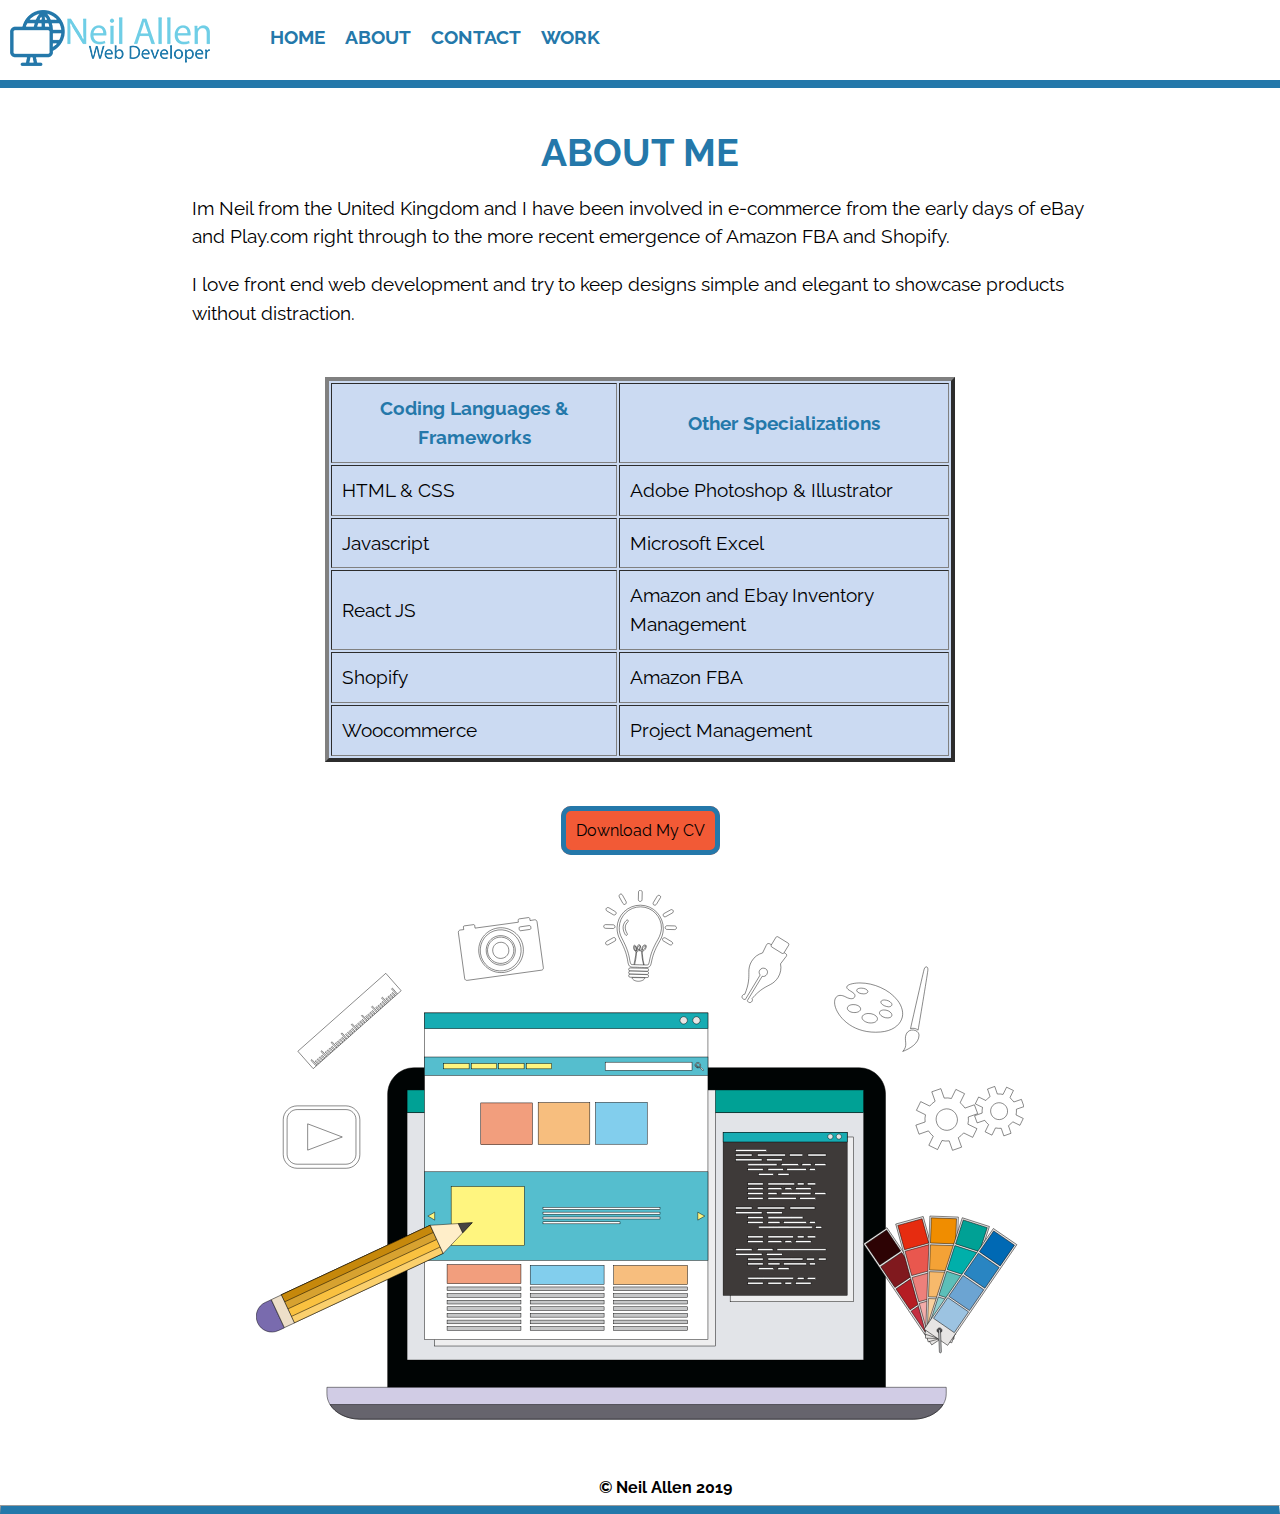
==== commit 27f80e61: "removed work.html and header link and made grid.html the portfolio work link" ====
--- a/about.html
+++ b/about.html
@@ -27,9 +27,9 @@
             <ul class="container" role="menubar">
                 <li role="presentation" class="right-nav"><a role="link" href="index.html">Home</a></li>
                 <li role="presentation" class="right-nav"><a role="link" href="about.html">About</a></li>
-                <li role="presentation" class="right-nav"><a role="link" href="work.html">Work</a></li>
+                <!-- <li role="presentation" class="right-nav"><a role="link" href="work.html">Work</a></li> -->
                 <li role="presentation" class="right-nav"><a role="link" href="contact.html">Contact</a></li>
-                <li role="presentation" class="right-nav"><a role="link" href="grid.html">Grid</a></li> 
+                <li role="presentation" class="right-nav"><a role="link" href="grid.html">Work</a></li> 
             </ul>
         </nav>
     </header>
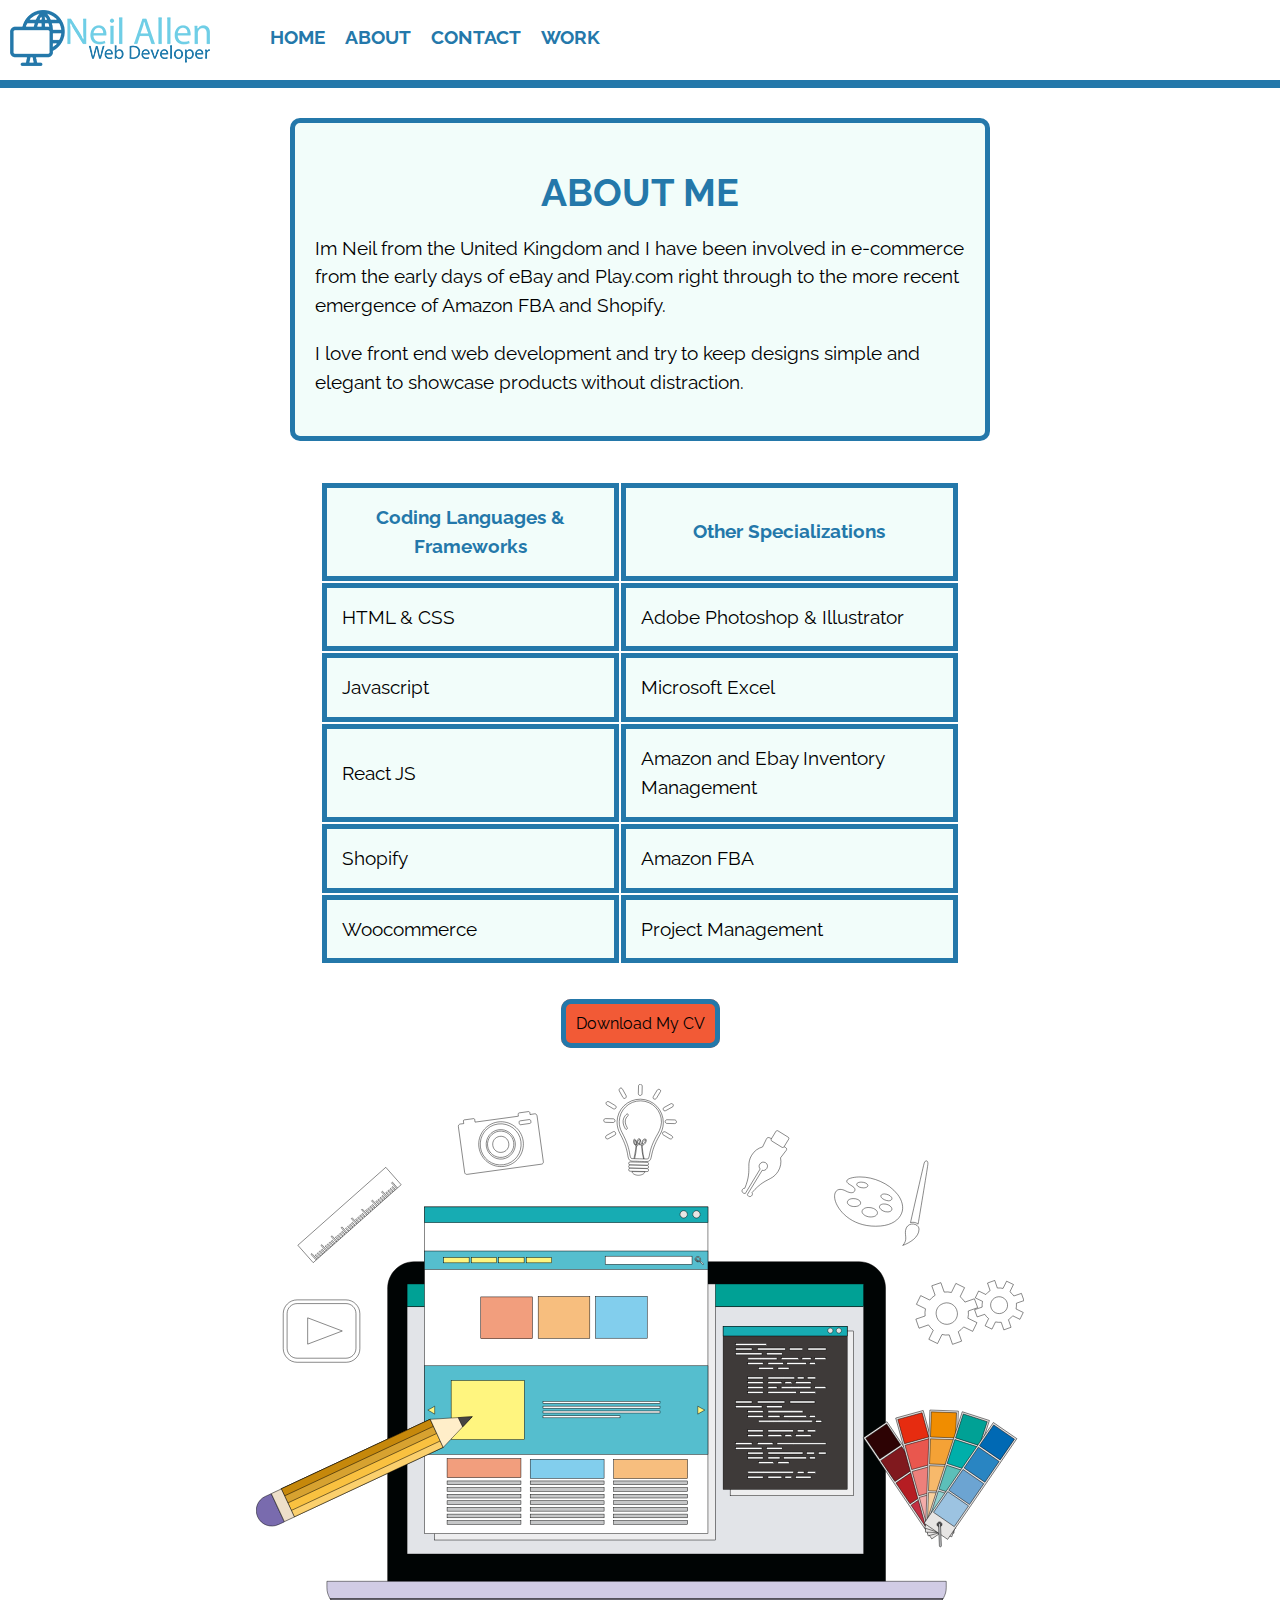
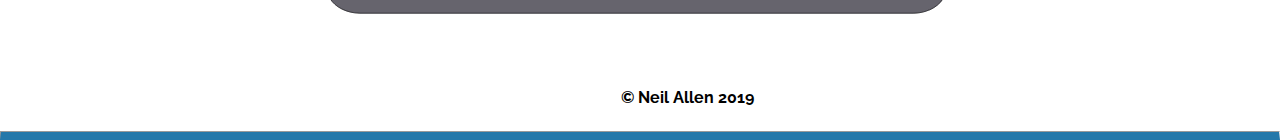
==== commit fc3c34f7: "add border and background styling to about me intro div" ====
--- a/about.html
+++ b/about.html
@@ -10,8 +10,8 @@
     <link rel="stylesheet" href="css/animate.css">
     <link href="https://fonts.googleapis.com/css?family=Raleway" rel="stylesheet">
     <link rel="stylesheet" href="https://use.fontawesome.com/releases/v5.8.1/css/all.css" integrity="sha384-50oBUHEmvpQ+1lW4y57PTFmhCaXp0ML5d60M1M7uH2+nqUivzIebhndOJK28anvf" crossorigin="anonymous">
-    <!-- <link rel="stylesheet" href="css/style2.css"> -->
-    <link rel="stylesheet" href="css/style.production.css">
+    <link rel="stylesheet" href="css/style2.css">
+    <!-- <link rel="stylesheet" href="css/style.production.css"> -->
     <link rel="stylesheet" href="css/responsive.css">
     <link rel="stylesheet" href="css/animations.css">
     <title>Neil Allen Web Developer</title>
@@ -20,16 +20,16 @@
 <body>
     <header>
         <nav class="navbar">
-            <a role="link" href="index.html">
+            <a  href="index.html">
                 <!-- ADD LOGO HERE-->
                 <img id="logo" src="img/logo.png" alt="logo showing Neil Allen Web Developer in Text">
             </a>
             <ul class="container" role="menubar">
-                <li role="presentation" class="right-nav"><a role="link" href="index.html">Home</a></li>
-                <li role="presentation" class="right-nav"><a role="link" href="about.html">About</a></li>
-                <!-- <li role="presentation" class="right-nav"><a role="link" href="work.html">Work</a></li> -->
-                <li role="presentation" class="right-nav"><a role="link" href="contact.html">Contact</a></li>
-                <li role="presentation" class="right-nav"><a role="link" href="grid.html">Work</a></li> 
+                <li role="presentation" class="right-nav"><a href="index.html">Home</a></li>
+                <li role="presentation" class="right-nav"><a href="about.html">About</a></li>
+                <!-- <li role="presentation" class="right-nav"><a href="work.html">Work</a></li> -->
+                <li role="presentation" class="right-nav"><a href="contact.html">Contact</a></li>
+                <li role="presentation" class="right-nav"><a href="grid.html">Work</a></li> 
             </ul>
         </nav>
     </header>
@@ -39,10 +39,9 @@
             <p>Im Neil from the United Kingdom and I have been involved in e-commerce from the early days of eBay and Play.com right through to the more recent emergence of Amazon FBA and Shopify.</p>
             <p>I love front end web development and try to keep designs simple and elegant to showcase products without distraction.</p>
         </div>
-        </div>
         <div class="skillList">
             <div class="table animated fadeInRight">
-                <table width="50%" cellspacing="2" cellpadding="10px" border="4" align="center" bgcolor="#cbdaf2">
+                <table align="center">
                     <thead>
                         <tr>
                             <th>Coding Languages & Frameworks</th>
@@ -73,10 +72,11 @@
                     </tbody>
                 </table>
             </div>
+        </div>
             <div class="pdf">
                 <a href="files/cv.pdf" class="button" download> Download My CV</a>
             </div>
-            <?xml version="1.0" encoding="utf-8"?>
+            <xml version="1.0" encoding="utf-8">
             <div class="animation-graphic">
                 <!-- Generator: Adobe Illustrator 22.1.0, SVG Export Plug-In . SVG Version: 6.00 Build 0)  -->
                 <svg version="1.1" xmlns="http://www.w3.org/2000/svg" xmlns:xlink="http://www.w3.org/1999/xlink" x="0px" y="0px" viewBox="0 0 414.8 291" style="enable-background:new 0 0 414.8 291;" xml:space="preserve">
@@ -857,7 +857,7 @@
                                 <path class="st9" d="M22.2,118.6c-3,0-5.4,2.4-5.4,5.4v18.7c0,3,2.4,5.4,5.4,5.4h26.4c3,0,5.4-2.4,5.4-5.4v-18.7
                 c0-3-2.4-5.4-5.4-5.4H22.2L22.2,118.6z M48.7,150.3H22.2c-4.1,0-7.5-3.4-7.5-7.5v-18.7c0-4.1,3.4-7.5,7.5-7.5h26.4
                 c4.1,0,7.5,3.4,7.5,7.5v18.7C56.2,146.9,52.8,150.3,48.7,150.3z" />
-                                <polygon id="play" class="st9" points="27.9,140.5 27.9,126.3 46.6,133.4           " />
+                                <polygon id="play-animation" class="st9" points="27.9,140.5 27.9,126.3 46.6,133.4           " />
                             </g>
                             <path id="large-cog" class="st9" d="M370,119.1c3.7-2.3,8.3,0,8.8,4.3c0.3,2.1-0.8,4.3-2.6,5.5c-3.7,2.3-8.3,0-8.8-4.3
             C367.1,122.4,368.1,120.2,370,119.1L370,119.1z M356.4,127l1.7,4.9l5.1-1.8c0.7,1.1,1.6,2.1,2.6,2.9l-2.4,4.9l4.7,2.3l2.4-4.9
@@ -875,18 +875,22 @@
                     </g>
                 </svg>
             </div>
+        </xml>
+            
     </main>
     <footer class="page-footer">
         <div class="social-media animated fadeIn slow">
-            <li><a role="link" aria-label="github link" href="http://www.github.com"><i class="fab fa-github"></i></a></li>
-            <li><a role="link" aria-label="linkedin link" href="http://www.linkedin.com"><i class="fab fa-linkedin"></i></a>
+            <ul>
+            <li><a aria-label="github link" href="http://www.github.com"><i class="fab fa-github"></i></a></li>
+            <li><a aria-label="linkedin link" href="http://www.linkedin.com"><i class="fab fa-linkedin"></i></a>
             </li>
-            <li><a role="link" aria-label="twitter link" href="http://www.twitter.com"><i class="fab fa-twitter"></i></a></li>
-            <li><a role="link" aria-label="facebook link" href="http://www.facebook.com"><i class="fab fa-facebook"></i></a>
+            <li><a aria-label="twitter link" href="http://www.twitter.com"><i class="fab fa-twitter"></i></a></li>
+            <li><a aria-label="facebook link" href="http://www.facebook.com"><i class="fab fa-facebook"></i></a>
             </li>
-            <li><a role="link" aria-label="instagram link" href="http://www.instagram.com"><i class="fab fa-instagram"></i></a>
+            <li><a aria-label="instagram link" href="http://www.instagram.com"><i class="fab fa-instagram"></i></a>
             </li>
-            <span class="copyright"> &copy; Neil Allen 2019 </span>
+            <li class="copyright"> &copy; Neil Allen 2019 </li>
+            </ul>
         </div>
     </footer>
     <hr>
--- a/css/style2.css
+++ b/css/style2.css
@@ -84,6 +84,7 @@
 }
 
 /*ABOUT*/
+
 #profile-image {
   text-align: center;
   padding-top: 20px;
@@ -93,7 +94,7 @@
   width: 300px;
 }
 .about h1 {
-  padding-top: 25px;
+  padding-top: 10px;
   text-align: center;
   color: var(--primary-color);
 }
@@ -103,18 +104,37 @@
   font-size: var(--font-size);
   line-height: 1.8rem;
   padding-bottom: 20px;
+  border: 5px solid var(--primary-color);
+  padding: 20px;
+  border-radius: 10px;
+  margin-top: 30px;
+  margin-bottom: 40px;
+  min-width: 500px;
+  max-width: 700px;
+  background-color: var(--background-color);
 }
 
 .table {
   font-size: var(--font-size);
-  line-height: 1.8rem;
-  padding: 10px;
+  min-width: 500px;
+  line-height: 1.8rem;
+   width:50%;
+  border-spacing: 10px;
+  margin: 0 auto;
+  
 }
 .table thead th {
   font-weight: bold;
   color: var(--primary-color);
-}
-
+  border: 5px solid var(--primary-color);
+  background-color: var(--background-color);
+}
+
+.table th, .table td {
+  padding: 15px;
+  border: 5px solid var(--primary-color);
+  background-color: var(--background-color);
+}
 /*CONTACT*/
 
 .callToAction {
@@ -263,6 +283,17 @@
   color: var(--secondary-color);
   font-weight: bold;
 }
+.portfolio-fontawesome-icon {
+  padding-left: 7px;
+  color: var(--primary-color);
+  font-size: 1.5rem;
+}
+.portfolio-fontawesome-icon:hover {
+  color: var(--secondary-color);
+}
+.grid__item:hover {
+  filter: drop-shadow(8px 8px 10px gray);
+}
 
 /*BUTTON*/
 .pdf {
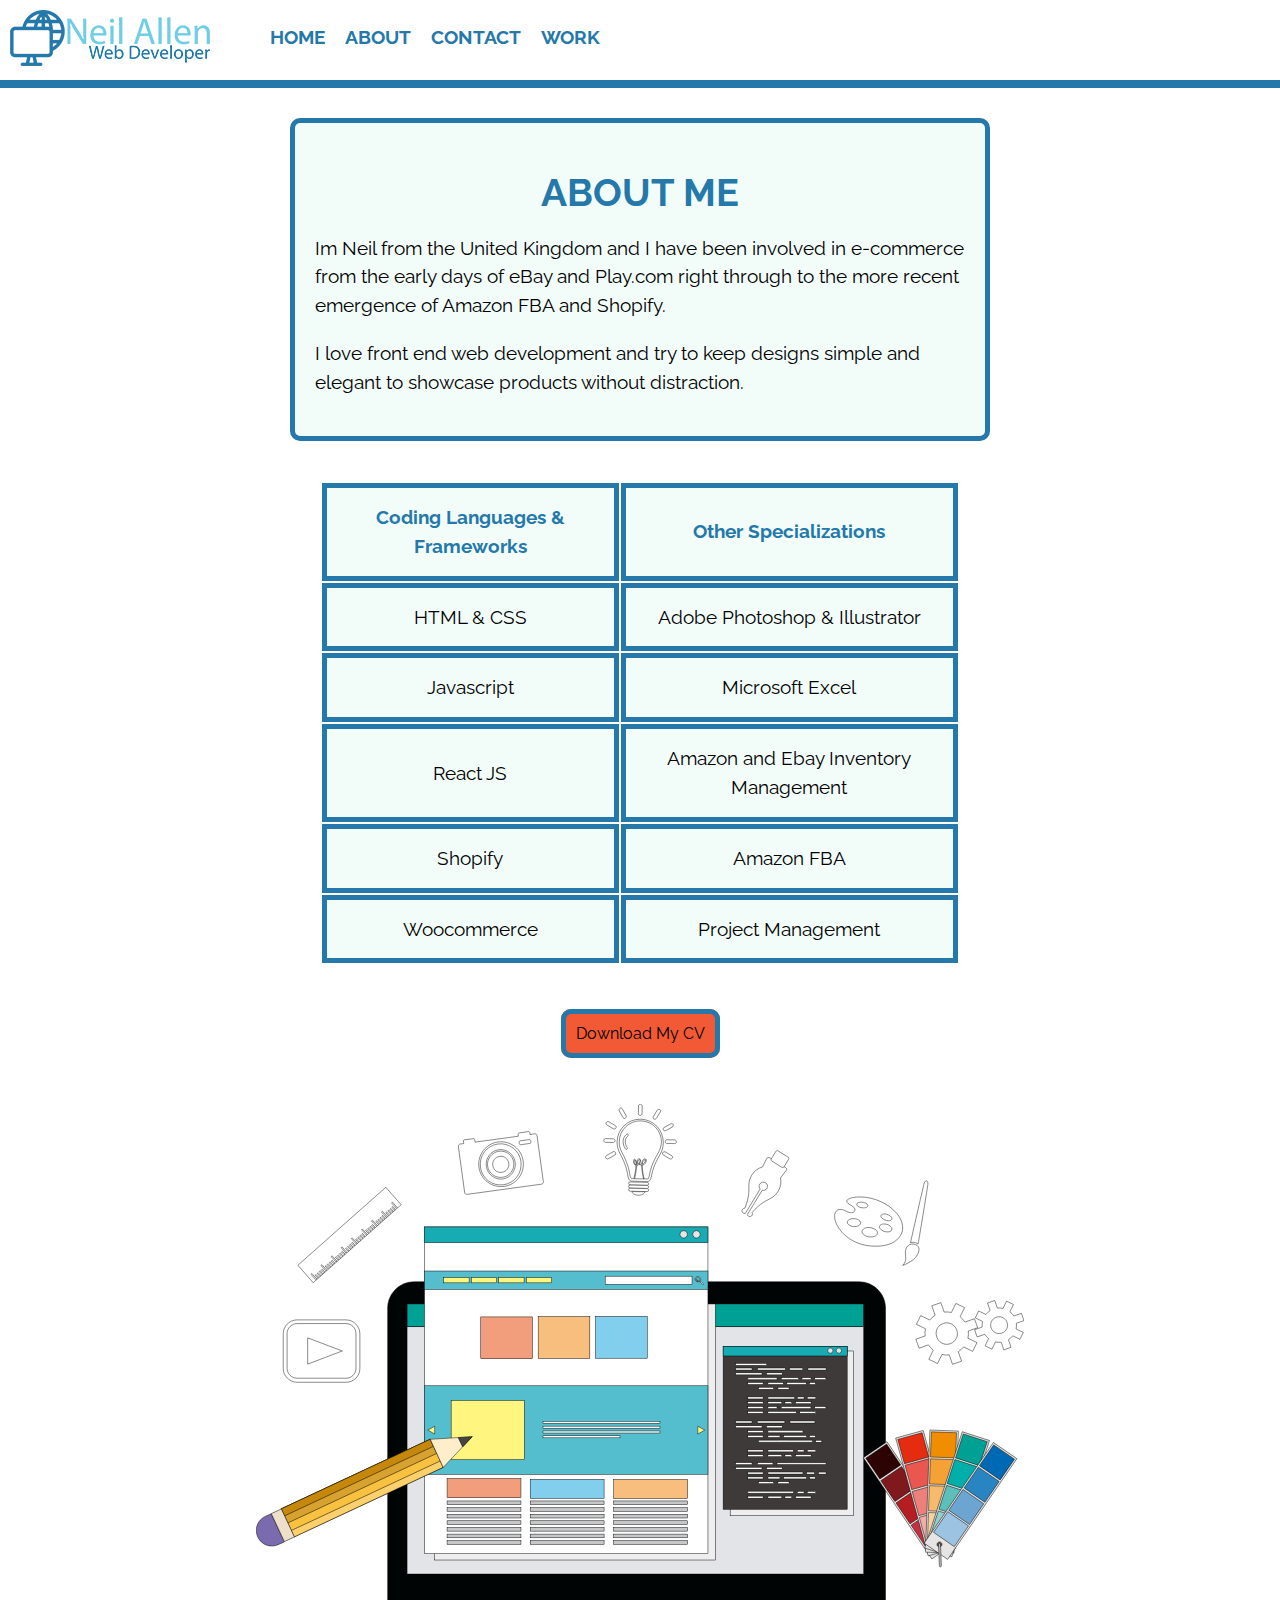
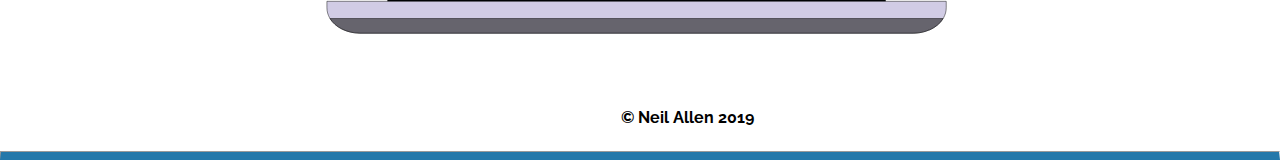
==== commit 7b4199b2: "changed HTML to ensure validation of contact.html eg added IDs to submit to match form and removed r" ====
--- a/about.html
+++ b/about.html
@@ -33,7 +33,7 @@
             </ul>
         </nav>
     </header>
-    <main>
+    <section>
         <div class="about">
             <h1 class="animated jackInTheBox">ABOUT ME</h1>
             <p>Im Neil from the United Kingdom and I have been involved in e-commerce from the early days of eBay and Play.com right through to the more recent emergence of Amazon FBA and Shopify.</p>
@@ -41,7 +41,7 @@
         </div>
         <div class="skillList">
             <div class="table animated fadeInRight">
-                <table align="center">
+                <table>
                     <thead>
                         <tr>
                             <th>Coding Languages & Frameworks</th>
@@ -76,7 +76,8 @@
             <div class="pdf">
                 <a href="files/cv.pdf" class="button" download> Download My CV</a>
             </div>
-            <xml version="1.0" encoding="utf-8">
+    </section>
+           
             <div class="animation-graphic">
                 <!-- Generator: Adobe Illustrator 22.1.0, SVG Export Plug-In . SVG Version: 6.00 Build 0)  -->
                 <svg version="1.1" xmlns="http://www.w3.org/2000/svg" xmlns:xlink="http://www.w3.org/1999/xlink" x="0px" y="0px" viewBox="0 0 414.8 291" style="enable-background:new 0 0 414.8 291;" xml:space="preserve">
@@ -875,9 +876,6 @@
                     </g>
                 </svg>
             </div>
-        </xml>
-            
-    </main>
     <footer class="page-footer">
         <div class="social-media animated fadeIn slow">
             <ul>
--- a/css/style2.css
+++ b/css/style2.css
@@ -113,7 +113,10 @@
   max-width: 700px;
   background-color: var(--background-color);
 }
-
+table {
+  margin-left: auto;
+  margin-right: auto;
+}
 .table {
   font-size: var(--font-size);
   min-width: 500px;
@@ -121,6 +124,7 @@
    width:50%;
   border-spacing: 10px;
   margin: 0 auto;
+  text-align: center;
   
 }
 .table thead th {
@@ -177,6 +181,7 @@
   color: white;
   border: 2px solid var(--secondary-color);
   text-transform: uppercase;
+ 
 }
 .buttonColor:hover {
   background-color: var(--secondary-color);
@@ -299,8 +304,8 @@
 .pdf {
   position: relative;
   text-align: center;
-  margin-top: 50px;
-  margin-bottom: 30px;
+  margin-top: 60px;
+  margin-bottom: 60px;
 }
 .button {
   background-color: var(--secondary-color);
@@ -311,6 +316,7 @@
   color: black;
   transition-duration: 0.3s;
   transition-property: background-color;
+
 }
 .button:hover {
   background-color: #f2fdfa;
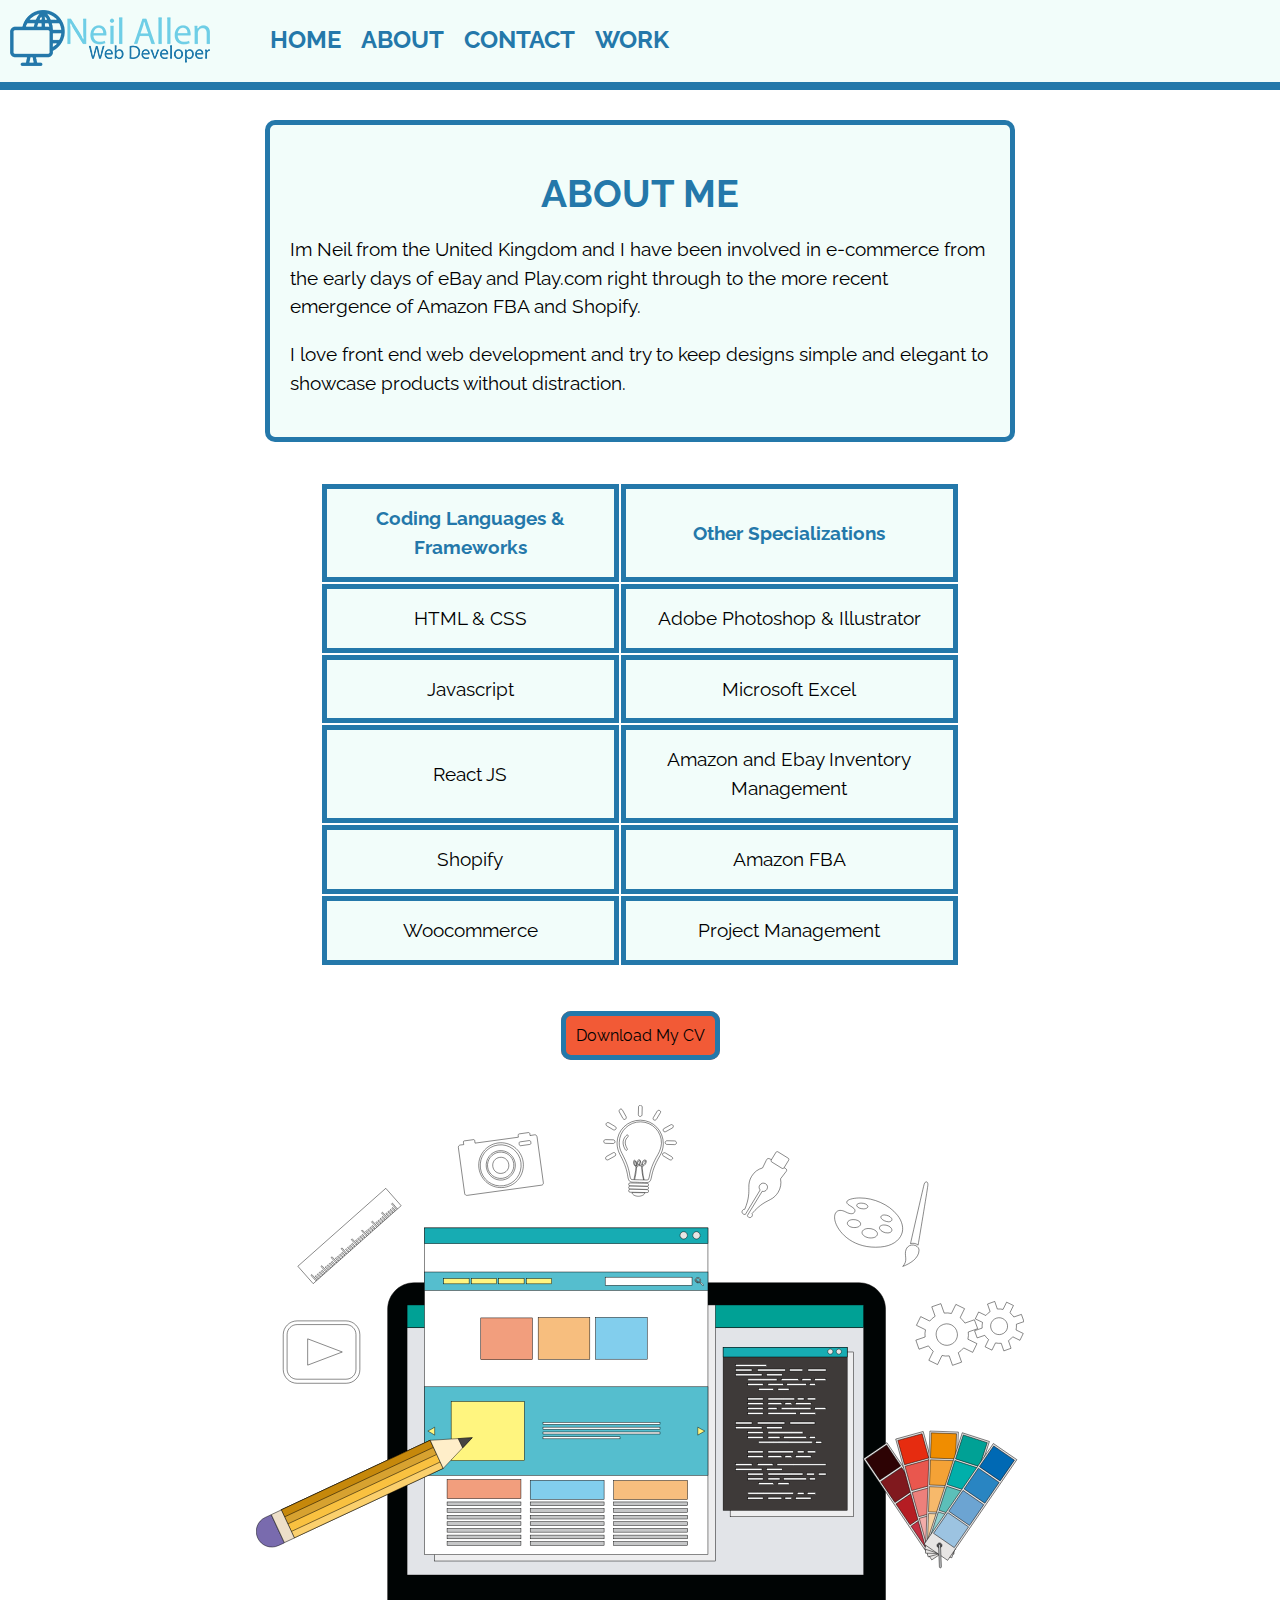
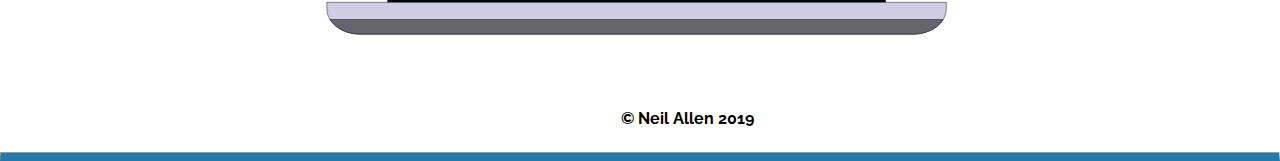
==== commit 7a42ff3e: "added banner image to home page and styled for responsive with display none" ====
--- a/about.html
+++ b/about.html
@@ -77,7 +77,7 @@
                 <a href="files/cv.pdf" class="button" download> Download My CV</a>
             </div>
     </section>
-           
+           <object data="rectangle.svg" width="110" height="60" type="image/svg+xml" 
             <div class="animation-graphic">
                 <!-- Generator: Adobe Illustrator 22.1.0, SVG Export Plug-In . SVG Version: 6.00 Build 0)  -->
                 <svg version="1.1" xmlns="http://www.w3.org/2000/svg" xmlns:xlink="http://www.w3.org/1999/xlink" x="0px" y="0px" viewBox="0 0 414.8 291" style="enable-background:new 0 0 414.8 291;" xml:space="preserve">
@@ -875,23 +875,21 @@
                     <g id="DESIGNED_BY_FREEPIK" class="st0">
                     </g>
                 </svg>
-            </div>
+                </object>
     <footer class="page-footer">
         <div class="social-media animated fadeIn slow">
             <ul>
-            <li><a aria-label="github link" href="http://www.github.com"><i class="fab fa-github"></i></a></li>
-            <li><a aria-label="linkedin link" href="http://www.linkedin.com"><i class="fab fa-linkedin"></i></a>
-            </li>
-            <li><a aria-label="twitter link" href="http://www.twitter.com"><i class="fab fa-twitter"></i></a></li>
-            <li><a aria-label="facebook link" href="http://www.facebook.com"><i class="fab fa-facebook"></i></a>
-            </li>
-            <li><a aria-label="instagram link" href="http://www.instagram.com"><i class="fab fa-instagram"></i></a>
-            </li>
-            <li class="copyright"> &copy; Neil Allen 2019 </li>
+                <li><a aria-label="github link" href="http://www.github.com"><i class="fab fa-github"></i></a></li>
+                <li><a aria-label="linkedin link" href="http://www.linkedin.com"><i class="fab fa-linkedin"></i></a></li>
+                <li><a aria-label="twitter link" href="http://www.twitter.com"><i class="fab fa-twitter"></i></a></li>
+                <li><a aria-label="facebook link" href="http://www.facebook.com"><i class="fab fa-facebook"></i></a></li>
+                <li><a aria-label="instagram link" href="http://www.instagram.com"><i class="fab fa-instagram"></i></a></li>
+                <li class="copyright"> &copy; Neil Allen 2019 </li>
             </ul>
         </div>
     </footer>
     <hr>
+   
     <!-- <script src="js/tota11y.min.js"></script> -->
 </body>
 
--- a/css/style2.css
+++ b/css/style2.css
@@ -4,16 +4,12 @@
   --background-color: #f2fdfa;
   --font-size: 1.2rem;
 }
-* {
-  box-sizing: border-box;
-}
-
-body {
-  box-sizing: border-box;
-}
+
 body {
   font-family: 'Raleway', sans-serif;
   height: 100vh;
+   box-sizing: border-box;
+  
 }
 
 /* NAV */
@@ -25,6 +21,10 @@
   display: flex;
   width: 100%;
   border-bottom: 8px solid var(--primary-color);
+  background-color: var(--background-color);
+}
+.navbar a {
+  font-size: 1.5rem;
 }
 .navbar li a:hover {
   color: var(--secondary-color);
@@ -49,7 +49,9 @@
 }
 
 /* BIO  */
-.profile {
+
+
+/* .profile {
   margin: 0 auto;
   max-width: 1000px;
   margin-top: 50px;
@@ -57,16 +59,17 @@
   border-radius: 20px;
   font-size: var(--font-size);
   line-height: 1.8rem;
-}
-.profile-portrait {
-  border-radius: 50%;
-  float: left;
-  width: 300px;
-  margin-right: 40px;
-  border: 8px solid var(--primary-color);
-  -webkit-animation-duration: 1s;
+} */
+/* .profile-portrait { */
+  /* border-radius: 50%; */
+  /* float: center; */
+  /* width: 800px; */
+  /* margin-right: 40px; */
+  /* border: 8px solid var(--primary-color); */
+  /* -webkit-animation-duration: 1s;
   animation-duration: 1s;
-}
+} */
+
 .introText h1 {
   color: var(--primary-color);
   line-height: 2.8rem;
@@ -82,16 +85,31 @@
   color: var(--secondary-color);
   text-decoration: none;
 }
-
+.banner-image-wrapper {
+ width: 100%;
+ text-align: center;
+}
+.banner-image {
+  width: 1200px;
+  margin-top: 45px;
+  border-radius: 50px;
+}
+.banner-image img{
+ width: 100%;
+ 
+ 
+  
+ 
+}
 /*ABOUT*/
 
-#profile-image {
+/* #profile-image {
   text-align: center;
   padding-top: 20px;
-}
+} */
 #profile-image img {
   border-radius: 50%;
-  width: 300px;
+  width: 600px;
 }
 .about h1 {
   padding-top: 10px;
@@ -155,6 +173,7 @@
   width: 600px;
   margin: 0 auto;
 }
+
 .contactForm {
   width: 600px;
   background-color: var(--background-color);
@@ -317,6 +336,7 @@
   transition-duration: 0.3s;
   transition-property: background-color;
 
+
 }
 .button:hover {
   background-color: #f2fdfa;
--- a/css/responsive.css
+++ b/css/responsive.css
@@ -1,42 +1,99 @@
-@media all and (max-width: 750px) {
-	.grid__item:last-child {
-		grid-column: auto / auto;
-		grid-row: auto / auto;
+
+@media screen and (min-width: 375px) and (max-width: 700px) {
+	.navbar {
+		display: block;
+		background-color: var(--background-color);
+	}
+	.navbar ul {
+		display: block;
+	
+	}
+	.navbar li {
+		background-color: #fff;
+		width: 200px;
+		margin: 0 auto;
+		margin-top: 5px;
+		border-radius: 10px;
+		text-align: center;
+		border: 3px solid var(--primary-color);
+	}
+
+	.navbar li:hover {
+		background-color: var(--secondary-color);
+		color: #fff;
+	}
+	.navbar li a {
+		font-size: 1.5rem;
+		font-weight: bold;
+	}
+	.navbar li a:hover {
+		color: #fff;
+	}
+	.banner-image {
+		display: none;
+	}
+	.intro-title {
+		clear:both;
+		width: 400px;
+		text-align: center;
 	}
 	.grid {
-		grid-gap: 10px;
+		grid-template-columns: 1fr;
 	}
-	h1 {
-		font-size: 3rem;
+	
+	#message{
+		width: 370px;
+
+	}
+	.callToAction p{
+		width: 300px;
+		margin: 0 auto;
+		padding: 20px 0px 20px 0px;
+	}
+
+	.contactWrapper .contactForm {
+		width: 375px;
+		margin-left: 40px;
+	}
+	#message {
+		width: 320px;
+	}
+	.profile {
+		width:400px;
+	}
+.profile img {
+	width: 100%;
+	margin-bottom: 20px;
+}
+	.footer {
+		margin: 0 auto;
+	}
+.animation-graphic svg{
+	width: 100%;
+}
+}
+
+
+@media all and (min-width: 651px) {
+ 
+	.grid {
+		grid-template-columns:1fr 1fr;
+	}
+	.navbar {
+		display: flex;
+	}
+}
+.contactForm {
+	width: 600px;
+}
+@media all and (min-width: 1200px) {
+	.grid {
+		grid-template-columns:1fr 1fr 1fr;
 	}
 }
 
-
-@media all and (max-width: 375px) {
-	
+@media all and (min-width: 1900px) {
 	.grid {
-		grid-template-columns: 1fr;
-	}
-	.profile {
-		margin-top: 10px;
-	
-
-	}
-	.profile-portrait {
-	  border-radius: 50%;
-	  width: 300px;
-	  margin: 0 auto;
-	  margin-top: 0;
-	  margin-bottom: 20px;
-	
-	}
-
-	
-}
-
-@media all and (min-width: 376px) and (max-width: 792px) {
-
-	.grid {
-		grid-template-columns:1fr 1fr;
+		grid-template-columns:1fr 1fr 1fr ;
 	}
 }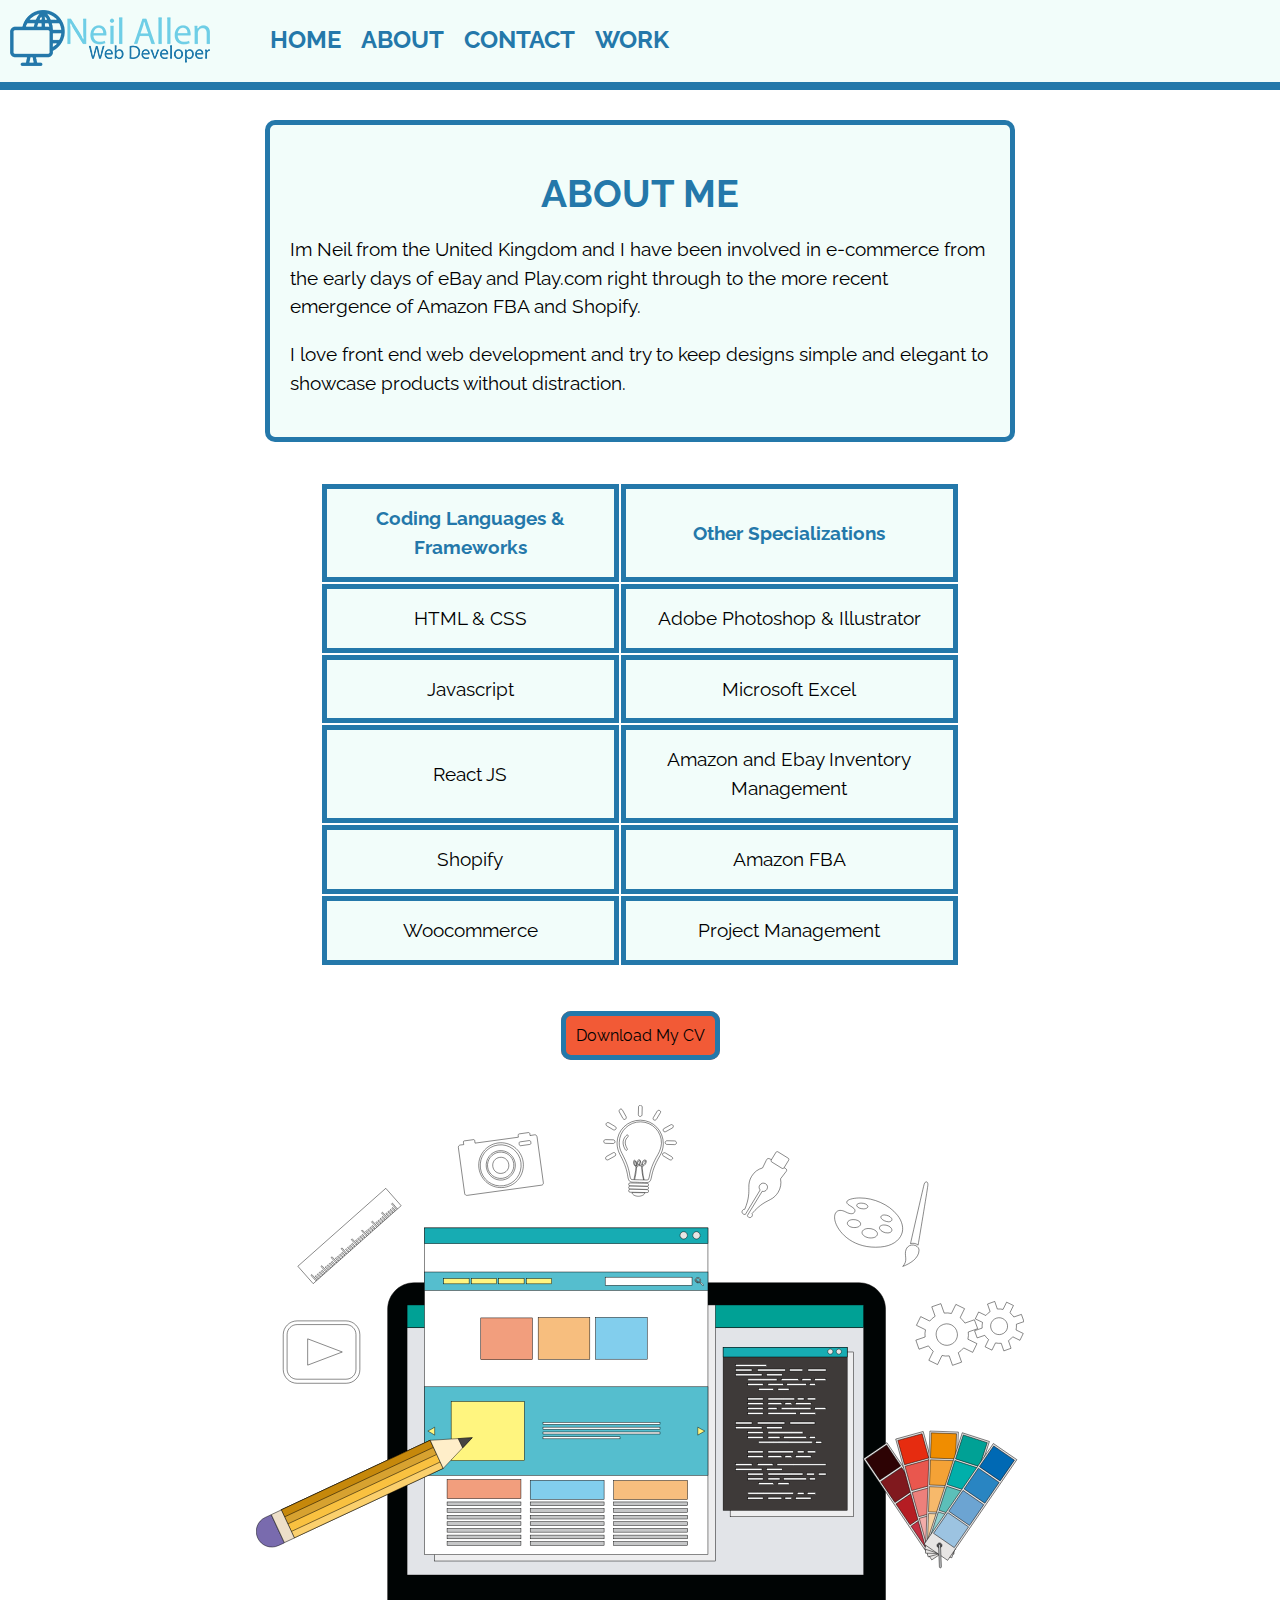
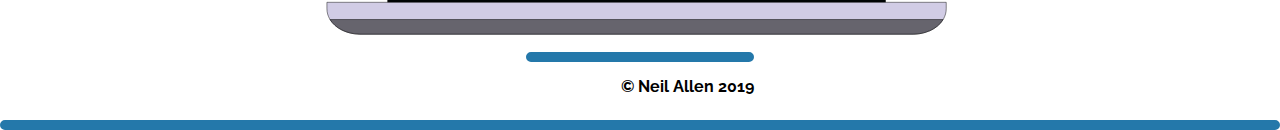
==== commit d8820f6d: "added banner to contact page and styled" ====
--- a/about.html
+++ b/about.html
@@ -878,6 +878,7 @@
                 </object>
     <footer class="page-footer">
         <div class="social-media animated fadeIn slow">
+             <hr>
             <ul>
                 <li><a aria-label="github link" href="http://www.github.com"><i class="fab fa-github"></i></a></li>
                 <li><a aria-label="linkedin link" href="http://www.linkedin.com"><i class="fab fa-linkedin"></i></a></li>
--- a/css/style2.css
+++ b/css/style2.css
@@ -90,17 +90,19 @@
  text-align: center;
 }
 .banner-image {
-  width: 1200px;
-  margin-top: 45px;
-  border-radius: 50px;
+  width: 100%;
+  height: auto;
+  border-bottom: 8px solid var(--primary-color);
+ 
+}
+
 }
 .banner-image img{
  width: 100%;
- 
- 
-  
- 
-}
+
+}
+ 
+ 
 /*ABOUT*/
 
 /* #profile-image {
@@ -110,6 +112,7 @@
 #profile-image img {
   border-radius: 50%;
   width: 600px;
+  
 }
 .about h1 {
   padding-top: 10px;
@@ -169,18 +172,29 @@
   font-style: italic;
   padding: 20px 0 20px 0;
 }
+main .contact-form-wrapper{
+   background-image: url('../img/contact-banner-1.jpg') ;
+   background-repeat: none;
+   object-fit: fill; 
+    padding-bottom: 50px;
+   border-bottom: 10px solid var(--primary-color);
+   
+}
 .contactWrapper {
   width: 600px;
   margin: 0 auto;
+ 
 }
 
 .contactForm {
   width: 600px;
   background-color: var(--background-color);
-  border: 3px solid var(--primary-color);
+  border: 8px solid var(--primary-color);
   border-radius: 10px;
   padding: 20px;
-  background-color: var(--background-color);
+ filter: drop-shadow(5px 10px 4px #696969 );
+  
+  margin-bottom: 100px;
 }
 
 form label {
@@ -279,6 +293,7 @@
   grid-template-rows: 350px 350px;
   grid-gap: 20px;
   margin: 5px;
+  margin-bottom: 50px;
 }
 .grid__item {
   background-color: var(--background-color);
@@ -286,6 +301,7 @@
   width: auto;
   border: 3px solid var(--primary-color);
   border-radius: 10px;
+  
 }
 .grid h2 {
   color: var(--primary-color);
@@ -346,10 +362,8 @@
 /* FOOTER */
 
 .page-footer {
-  clear: both;
   display: flex;
   justify-content: center;
-  margin-top: 50px;
 }
 .page-footer ul {
   list-style-type: none;
@@ -372,5 +386,6 @@
   font-weight: bold;
 }
 hr {
-  border-bottom: 8px solid var(--primary-color);
-}
+  border: 5px solid var(--primary-color);
+  border-radius: 20px;
+}
--- a/css/responsive.css
+++ b/css/responsive.css
@@ -54,6 +54,10 @@
 	.contactWrapper .contactForm {
 		width: 375px;
 		margin-left: 40px;
+		margin-bottom: 20px;
+	}
+	main img{
+		display: none;
 	}
 	#message {
 		width: 320px;
